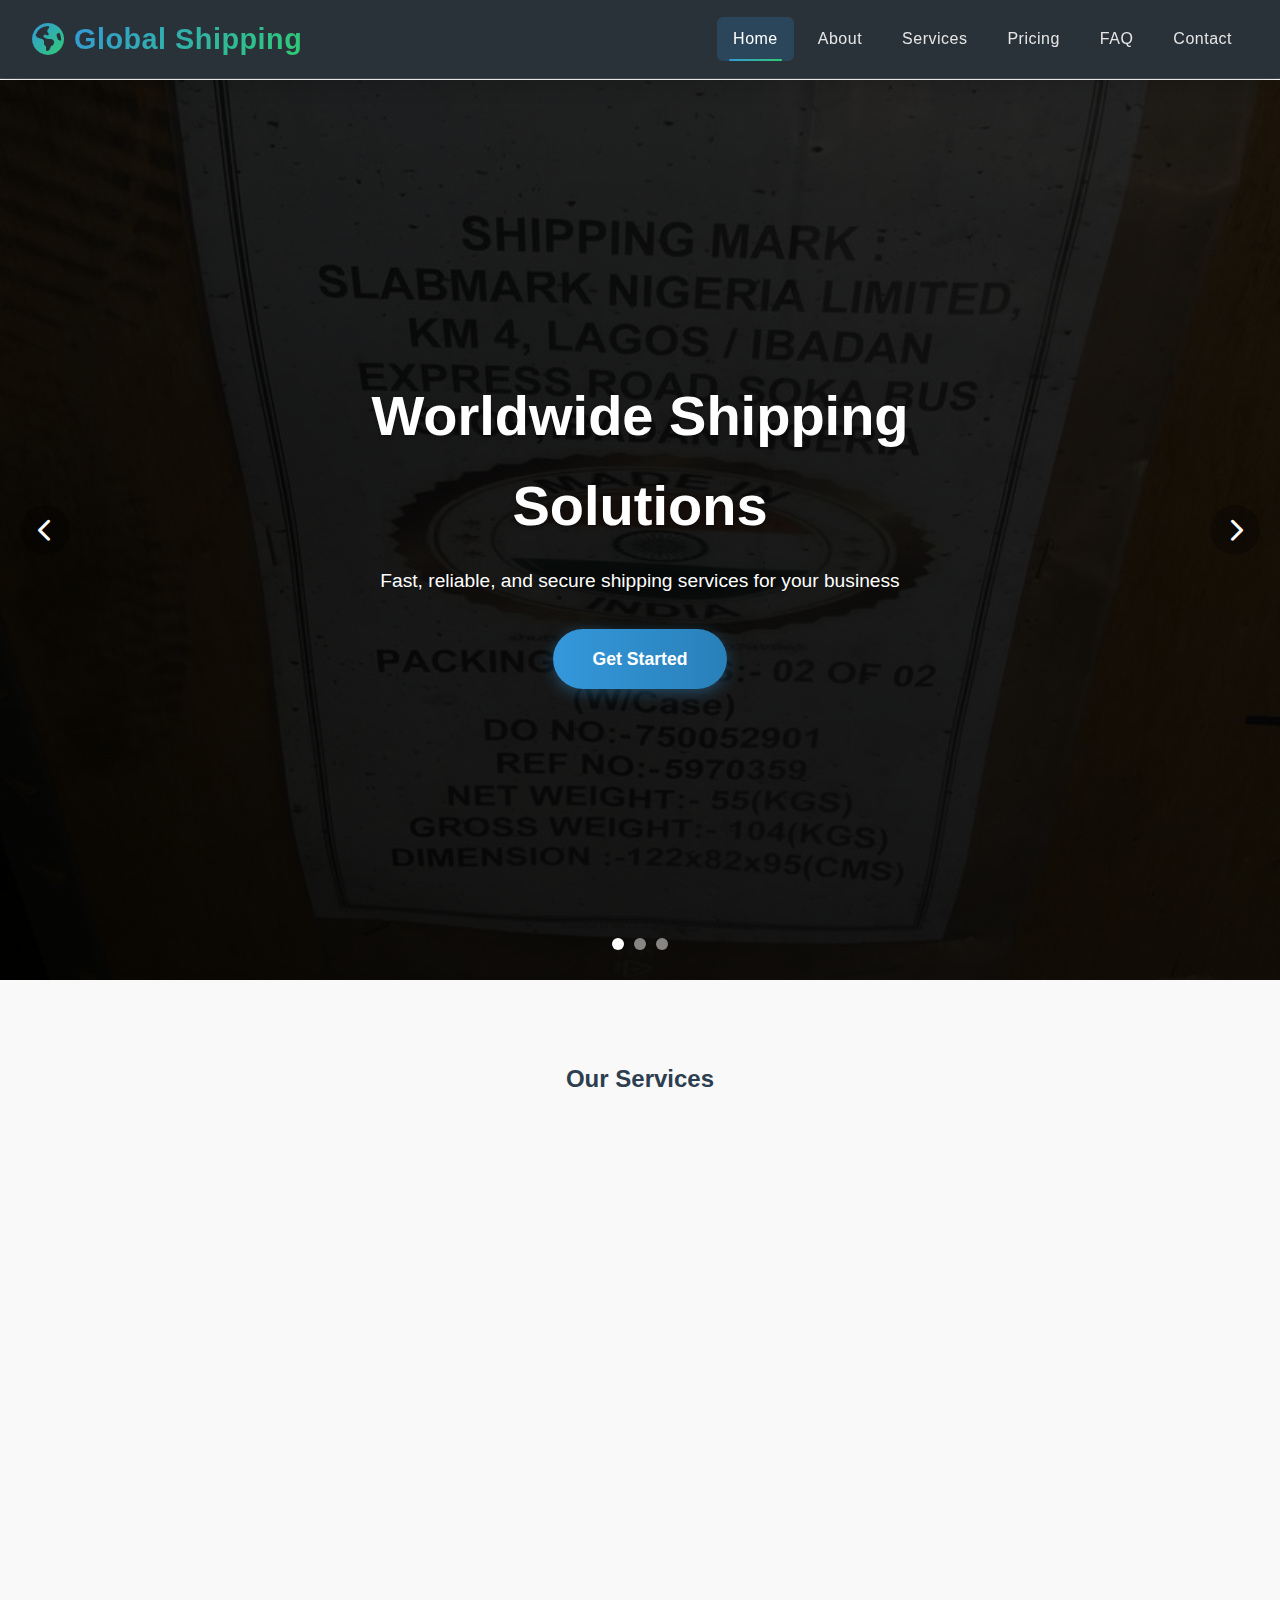
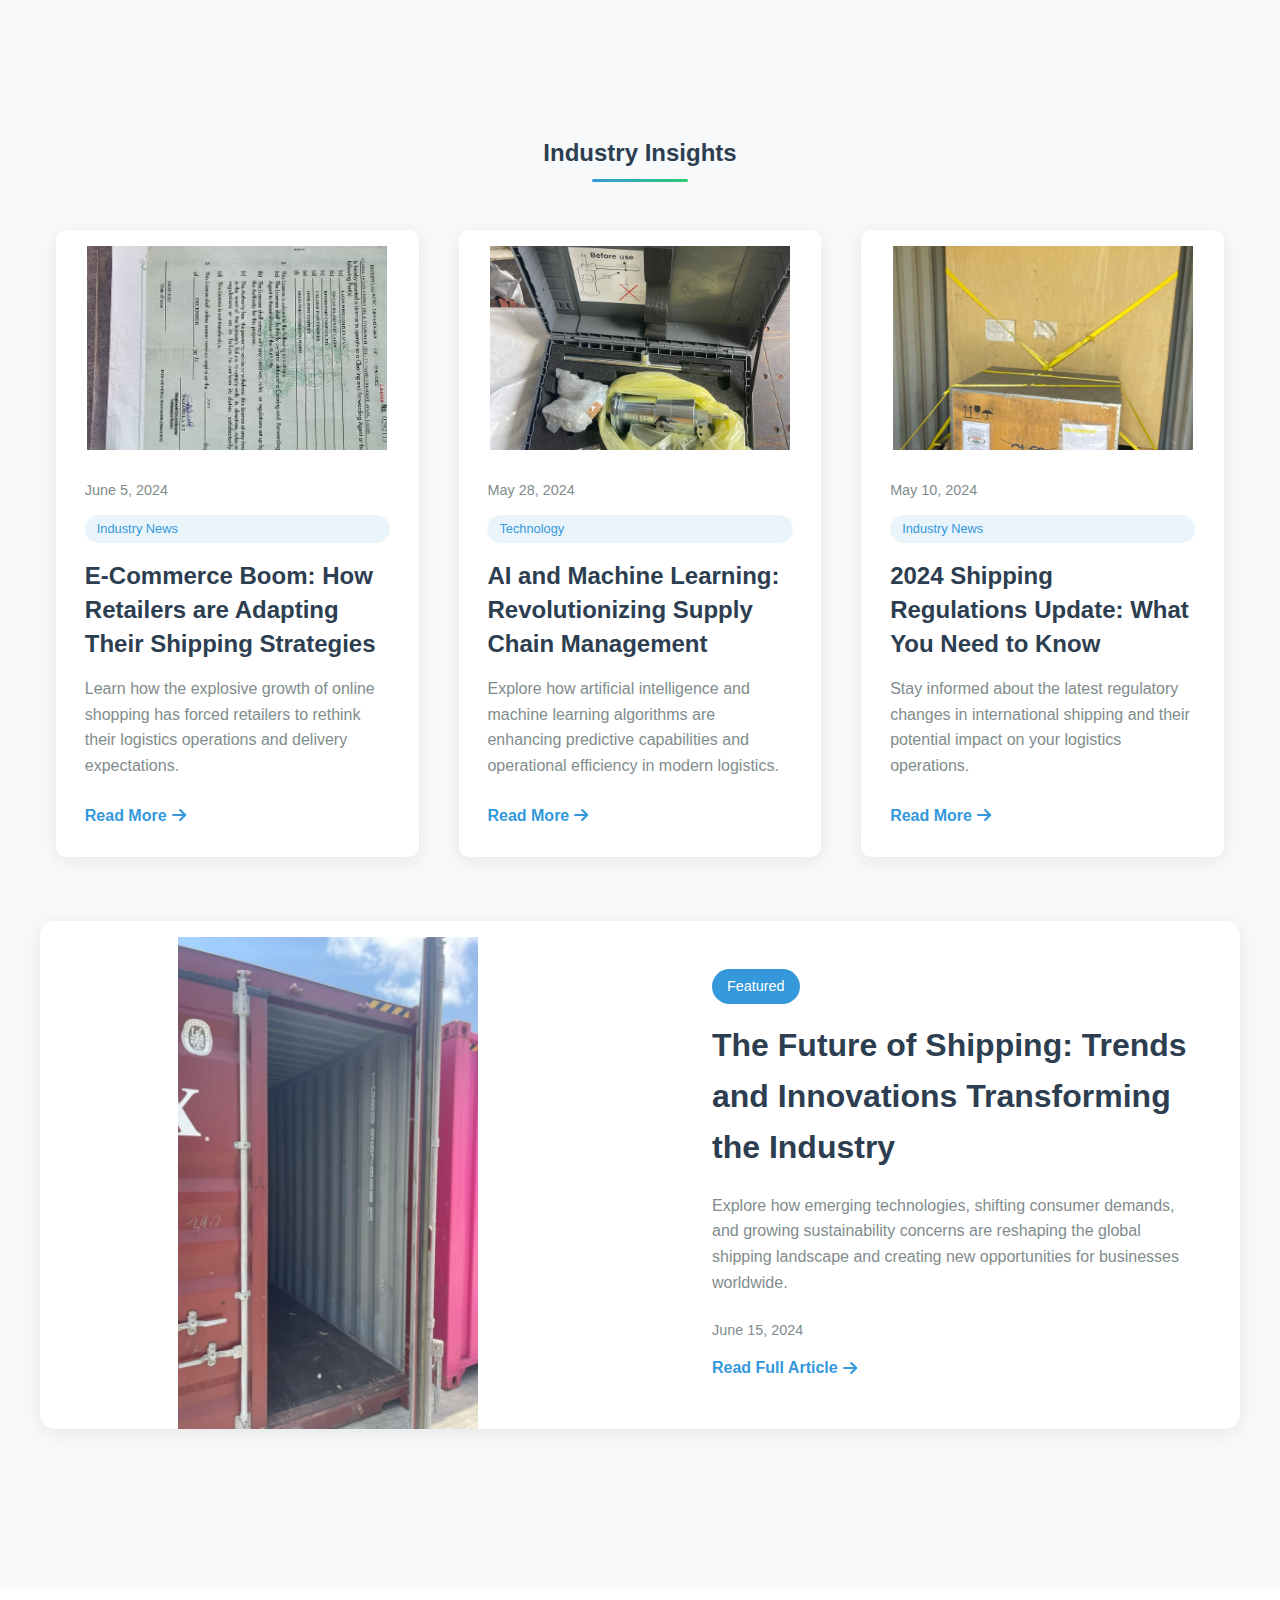
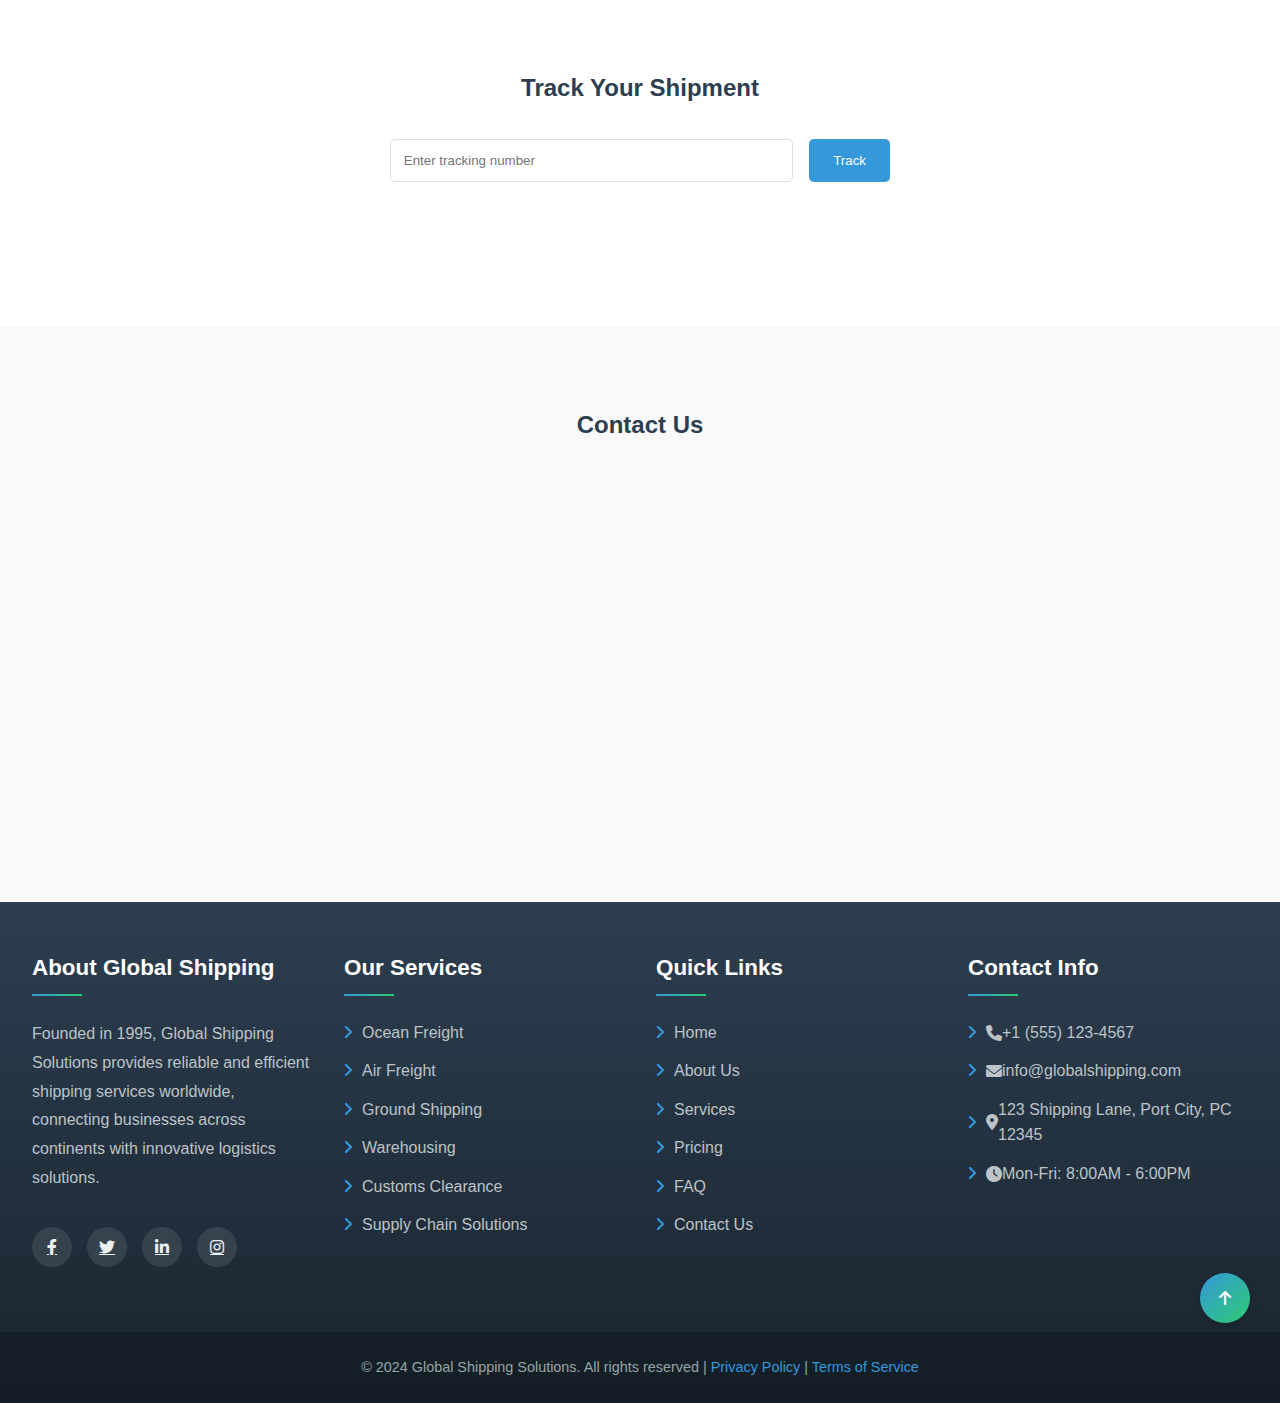
==== index.html @ 6387ee27 "Initial commit of Global Shipping Solutions website" ====
<!DOCTYPE html>
<html lang="en">
<head>
    <meta charset="UTF-8">
    <meta name="viewport" content="width=device-width, initial-scale=1.0">
    <title>Global Shipping Solutions</title>
    <link rel="stylesheet" href="styles.css">
    <link rel="stylesheet" href="https://cdnjs.cloudflare.com/ajax/libs/font-awesome/6.0.0/css/all.min.css">
    <style>
        /* Enhanced header styles */
        header {
            background-color: rgba(30, 39, 46, 0.95);
            backdrop-filter: blur(10px);
            box-shadow: 0 4px 20px rgba(0, 0, 0, 0.15);
            position: fixed;
            width: 100%;
            z-index: 1000;
            transition: all 0.3s ease;
            padding: 0.2rem 0;
            border-bottom: 1px solid rgba(255, 255, 255, 0.1);
        }

        header.scrolled {
            padding: 0;
            background-color: rgba(20, 27, 32, 0.98);
        }

        /* Resize all images responsively */
        img {
            max-width: 300px;
            width: 100%;
            height: auto;
            display: block;
            margin: 1rem auto;
        }

        nav {
            display: flex;
            align-items: center;
            justify-content: space-between;
            max-width: 1400px;
            margin: 0 auto;
            padding: 0.8rem 2rem;
        }

        .logo {
            display: flex;
            align-items: center;
        }

        .logo-icon {
            margin-right: 10px;
            font-size: 2rem;
            background: linear-gradient(135deg, #3498db, #2ecc71);
            -webkit-background-clip: text;
            background-clip: text;
            -webkit-text-fill-color: transparent;
        }

        .logo h1 {
            font-size: 1.8rem;
            background: linear-gradient(135deg, #3498db, #2ecc71);
            -webkit-background-clip: text;
            background-clip: text;
            -webkit-text-fill-color: transparent;
            font-weight: 700;
            margin: 0;
            letter-spacing: 0.5px;
        }

        .nav-links {
            display: flex;
            gap: 0.5rem;
            margin: 0;
            padding: 0;
            list-style: none;
        }

        .nav-links li a {
            position: relative;
            transition: all 0.3s ease;
            padding: 0.6rem 1rem;
            border-radius: 6px;
            font-weight: 500;
            color: #e6e6e6;
            text-decoration: none;
            letter-spacing: 0.5px;
            display: inline-block;
        }

        .nav-links li a::after {
            content: '';
            position: absolute;
            width: 0;
            height: 2px;
            bottom: 0;
            left: 50%;
            background: linear-gradient(90deg, #3498db, #2ecc71);
            transition: all 0.3s ease;
            border-radius: 10px;
        }

        .nav-links li a:hover {
            color: #fff;
            background-color: rgba(255, 255, 255, 0.1);
            transform: translateY(-2px);
        }

        .nav-links li a:hover::after {
            width: 70%;
            left: 15%;
        }

        .nav-links li a.active {
            color: #fff;
            background-color: rgba(52, 152, 219, 0.2);
        }

        .nav-links li a.active::after {
            width: 70%;
            left: 15%;
            background: linear-gradient(90deg, #3498db, #2ecc71);
        }

        .mobile-menu {
            display: none;
            cursor: pointer;
            color: #fff;
            font-size: 1.5rem;
        }

        @media (max-width: 768px) {
            .nav-links {
                position: fixed;
                top: 70px;
                left: -100%;
                flex-direction: column;
                width: 100%;
                text-align: center;
                background-color: rgba(30, 39, 46, 0.98);
                transition: all 0.3s ease;
                box-shadow: 0 10px 15px rgba(0, 0, 0, 0.2);
                padding: 1rem 0;
                z-index: 999;
            }
            
            .nav-links.active {
                left: 0;
            }
            
            .mobile-menu {
                display: block;
            }
        }

        /* Hero Section Styles */
        .hero {
            height: 100vh;
            min-height: 600px;
            background-image: linear-gradient(rgba(0, 0, 0, 0.7), rgba(0, 0, 0, 0.7)), url('image/IMG-20250416-WA0048.jpg');
            background-size: cover;
            background-position: center;
            display: flex;
            justify-content: center;
            align-items: center;
            position: relative;
            margin-top: 0;
            color: white;
            text-align: center;
        }

        .slider {
            position: absolute;
            top: 0;
            left: 0;
            width: 100%;
            height: 100%;
        }

        .slide {
            position: absolute;
            top: 0;
            left: 0;
            width: 100%;
            height: 100%;
            background-size: cover;
            background-position: center;
            opacity: 0;
            transition: opacity 1s ease-in-out;
            z-index: 1;
        }

        .slide::before {
            content: '';
            position: absolute;
            top: 0;
            left: 0;
            width: 100%;
            height: 100%;
            background: linear-gradient(rgba(0, 0, 0, 0.5), rgba(0, 0, 0, 0.7));
            z-index: -1;
        }

        .slide.active {
            opacity: 1;
            z-index: 2;
        }

        .hero-content {
            position: relative;
            z-index: 10;
            max-width: 800px;
            padding: 0 20px;
            text-align: center;
            color: #fff;
            display: flex;
            flex-direction: column;
            justify-content: center;
            align-items: center;
            height: 100%;
            margin: 0 auto;
        }

        .hero-content h1 {
            font-size: 3.5rem;
            font-weight: 700;
            margin-bottom: 1rem;
            text-shadow: 0 2px 4px rgba(0, 0, 0, 0.3);
            animation: fadeInDown 1s ease;
        }

        .hero-content p {
            font-size: 1.2rem;
            margin-bottom: 2rem;
            line-height: 1.6;
            text-shadow: 0 1px 2px rgba(0, 0, 0, 0.3);
            animation: fadeInUp 1s ease 0.3s both;
        }

        .slider-controls {
            position: absolute;
            bottom: 30px;
            left: 50%;
            transform: translateX(-50%);
            z-index: 10;
            display: flex;
            gap: 10px;
        }

        .slider-dot {
            width: 12px;
            height: 12px;
            border-radius: 50%;
            background-color: rgba(255, 255, 255, 0.5);
            cursor: pointer;
            transition: background-color 0.3s ease;
        }

        .slider-dot.active {
            background-color: #fff;
        }

        .slider-arrows {
            position: absolute;
            top: 50%;
            width: 100%;
            display: flex;
            justify-content: space-between;
            padding: 0 20px;
            z-index: 10;
            transform: translateY(-50%);
        }

        .slider-arrow {
            width: 50px;
            height: 50px;
            border-radius: 50%;
            background-color: rgba(0, 0, 0, 0.3);
            color: #fff;
            display: flex;
            align-items: center;
            justify-content: center;
            cursor: pointer;
            font-size: 1.5rem;
            transition: background-color 0.3s ease;
        }

        .slider-arrow:hover {
            background-color: rgba(0, 0, 0, 0.5);
        }

        .cta-button {
            display: inline-block;
            padding: 1rem 2.5rem;
            background: linear-gradient(90deg, #3498db, #2980b9);
            color: #fff;
            border: none;
            border-radius: 50px;
            font-size: 1.1rem;
            font-weight: 600;
            cursor: pointer;
            transition: all 0.3s ease;
            box-shadow: 0 4px 15px rgba(52, 152, 219, 0.4);
            animation: fadeInUp 1s ease 0.6s both;
            text-decoration: none;
        }

        .cta-button:hover {
            transform: translateY(-3px);
            box-shadow: 0 8px 25px rgba(52, 152, 219, 0.6);
            background: linear-gradient(90deg, #2980b9, #3498db);
        }

        /* Enhanced Footer Styles */
        footer {
            background: linear-gradient(to bottom, #2c3e50, #1a252f);
            color: #ecf0f1;
            padding-top: 3rem;
            position: relative;
        }

        .footer-content {
            display: grid;
            grid-template-columns: repeat(auto-fit, minmax(250px, 1fr));
            gap: 2rem;
            max-width: 1400px;
            margin: 0 auto;
            padding: 0 2rem 2rem 2rem;
        }

        .footer-section {
            display: flex;
            flex-direction: column;
        }

        .footer-section h3 {
            color: #fff;
            margin-bottom: 1.5rem;
            font-size: 1.4rem;
            position: relative;
            padding-bottom: 10px;
        }

        .footer-section h3::after {
            content: '';
            position: absolute;
            bottom: 0;
            left: 0;
            width: 50px;
            height: 2px;
            background: linear-gradient(90deg, #3498db, #2ecc71);
        }

        .footer-section p {
            color: #bdc3c7;
            line-height: 1.8;
            margin-bottom: 1.5rem;
        }

        .footer-section ul {
            list-style: none;
            padding: 0;
            margin: 0;
        }

        .footer-section ul li {
            margin-bottom: 0.8rem;
        }

        .footer-section ul li a {
            color: #bdc3c7;
            text-decoration: none;
            transition: all 0.3s ease;
            display: flex;
            align-items: center;
        }

        .footer-section ul li a::before {
            content: "\f105";
            font-family: "Font Awesome 6 Free";
            font-weight: 900;
            margin-right: 10px;
            color: #3498db;
            transition: all 0.3s ease;
        }

        .footer-section ul li a:hover {
            color: #fff;
            transform: translateX(5px);
        }

        .footer-section ul li a:hover::before {
            color: #2ecc71;
        }

        .social-links {
            display: flex;
            gap: 15px;
            margin-top: 10px;
        }

        .social-links a {
            display: flex;
            align-items: center;
            justify-content: center;
            width: 40px;
            height: 40px;
            border-radius: 50%;
            background-color: rgba(255, 255, 255, 0.1);
            color: #ecf0f1;
            transition: all 0.3s ease;
        }

        .social-links a:hover {
            transform: translateY(-5px);
            background-color: #3498db;
            color: #fff;
        }

        .social-links a.facebook:hover {
            background-color: #3b5998;
        }

        .social-links a.twitter:hover {
            background-color: #1da1f2;
        }

        .social-links a.linkedin:hover {
            background-color: #0077b5;
        }

        .social-links a.instagram:hover {
            background: linear-gradient(45deg, #f09433, #e6683c, #dc2743, #cc2366, #bc1888);
        }

        .footer-bottom {
            background-color: rgba(0, 0, 0, 0.2);
            text-align: center;
            padding: 1.5rem 0;
            margin-top: 2rem;
            border-top: 1px solid rgba(255, 255, 255, 0.05);
            font-size: 0.9rem;
        }

        .footer-bottom p {
            margin: 0;
            color: #95a5a6;
        }

        .back-to-top {
            position: absolute;
            right: 30px;
            bottom: 80px;
            width: 50px;
            height: 50px;
            border-radius: 50%;
            background: linear-gradient(135deg, #3498db, #2ecc71);
            display: flex;
            align-items: center;
            justify-content: center;
            color: #fff;
            cursor: pointer;
            box-shadow: 0 2px 10px rgba(0, 0, 0, 0.2);
            transition: all 0.3s ease;
            z-index: 99;
        }

        .back-to-top:hover {
            transform: translateY(-5px);
            box-shadow: 0 5px 15px rgba(0, 0, 0, 0.3);
        }

        @keyframes fadeInDown {
            from {
                opacity: 0;
                transform: translateY(-30px);
            }
            to {
                opacity: 1;
                transform: translateY(0);
            }
        }

        @keyframes fadeInUp {
            from {
                opacity: 0;
                transform: translateY(30px);
            }
            to {
                opacity: 1;
                transform: translateY(0);
            }
        }

        @media (max-width: 768px) {
            .footer-content {
                grid-template-columns: repeat(auto-fit, minmax(200px, 1fr));
                gap: 1.5rem;
            }
            
            .back-to-top {
                right: 15px;
                bottom: 70px;
            }
        }
    </style>
</head>
<body>
    <header id="main-header">
        <nav>
            <div class="logo">
                <i class="fas fa-globe-americas logo-icon"></i>
                <h1>Global Shipping</h1>
            </div>
            <ul class="nav-links">
                <li><a href="index.html" class="active">Home</a></li>
                <li><a href="about.html">About</a></li>
                <li><a href="services.html">Services</a></li>
                <li><a href="pricing.html">Pricing</a></li>
                
                <li><a href="faq.html">FAQ</a></li>
                <li><a href="contact.html">Contact</a></li>
            </ul>
            <div class="mobile-menu">
                <i class="fas fa-bars"></i>
            </div>
        </nav>
    </header>

    <main>
        <section id="home" class="hero">
            <div class="slider">
                <div class="slide active" style="background-image: url('https://images.unsplash.com/photo-1578575437130-527eed3abbec?ixlib=rb-1.2.1&auto=format&fit=crop&w=1950&q=80');"></div>
                <div class="slide" style="background-image: url('https://images.unsplash.com/photo-1494412685616-a5d310fbb07d?ixlib=rb-1.2.1&auto=format&fit=crop&w=1950&q=80');"></div>
                <div class="slide" style="background-image: url('https://images.unsplash.com/photo-1578575438450-121b7670acd5?ixlib=rb-1.2.1&auto=format&fit=crop&w=1950&q=80');"></div>
            </div>
            
            <div class="slider-controls">
                <div class="slider-dot active" data-slide="0"></div>
                <div class="slider-dot" data-slide="1"></div>
                <div class="slider-dot" data-slide="2"></div>
            </div>
            
            <div class="slider-arrows">
                <div class="slider-arrow prev-slide">
                    <i class="fas fa-chevron-left"></i>
                </div>
                <div class="slider-arrow next-slide">
                    <i class="fas fa-chevron-right"></i>
                </div>
            </div>
            
            <div class="hero-content">
                <h1>Worldwide Shipping Solutions</h1>
                <p>Fast, reliable, and secure shipping services for your business</p>
                <a href="services.html" class="cta-button">Get Started</a>
            </div>
        </section>

        <section id="services" class="services">
            <h2>Our Services</h2>
            <div class="service-grid">
                <div class="service-card">
                    <div class="service-img">
                        <img src="image/IMG-20250416-WA0061.jpg" alt="Ocean Freight">
                    </div>
                    <div class="service-content">
                        <h3>Ocean Freight</h3>
                        <p>Reliable and cost-effective ocean shipping solutions for all your cargo needs, from full container loads to smaller shipments.</p>
                        <a href="services.html#ocean" class="service-btn">Learn More</a>
                    </div>
                </div>
                <div class="service-card">
                    <div class="service-img">
                        <img src="image/IMG-20250416-WA0055.jpg" alt="Air Freight">
                    </div>
                    <div class="service-content">
                        <h3>Air Freight</h3>
                        <p>Fast and reliable air freight services for time-sensitive shipments, with global coverage and expedited options.</p>
                        <a href="services.html#air" class="service-btn">Learn More</a>
                    </div>
                </div>
                <div class="service-card">
                    <i class="fas fa-truck" style="font-size: 3rem; color: #3498db; margin-bottom: 1rem;"></i>
                    <h3>Ground Shipping</h3>
                    <p>Comprehensive ground transportation solutions including FTL, LTL, and specialized equipment for all cargo types.</p>
                    <a href="services.html#ground" class="service-btn">Learn More</a>
                </div>
                <div class="service-card">
                    <i class="fas fa-warehouse" style="font-size: 3rem; color: #3498db; margin-bottom: 1rem;"></i>
                    <h3>Warehousing</h3>
                    <p>Strategic warehousing and distribution centers to optimize your supply chain with inventory management systems.</p>
                    <a href="services.html#warehousing" class="service-btn">Learn More</a>
                </div>
            </div>
        </section>

        <!-- Blog/Insights Section -->
        <section id="insights" class="blog-section">
            <h2>Industry Insights</h2>
            <div class="blog-grid">
                <!-- Blog Card 1 -->
                <div class="blog-card">
                    <div class="blog-img">
                        <img src="image/IMG-20250416-WA0036.jpg" alt="E-commerce Shipping">
                    </div>
                    <div class="blog-content">
                        <span class="blog-date">June 5, 2024</span>
                        <span class="blog-category">Industry News</span>
                        <h3>E-Commerce Boom: How Retailers are Adapting Their Shipping Strategies</h3>
                        <p>Learn how the explosive growth of online shopping has forced retailers to rethink their logistics operations and delivery expectations.</p>
                        <a href="#" class="blog-link">Read More <i class="fas fa-arrow-right"></i></a>
                    </div>
                </div>
                
                <!-- Blog Card 2 -->
                <div class="blog-card">
                    <div class="blog-img">
                        <img src="image/IMG-20250416-WA0045.jpg" alt="AI in Logistics">
                    </div>
                    <div class="blog-content">
                        <span class="blog-date">May 28, 2024</span>
                        <span class="blog-category">Technology</span>
                        <h3>AI and Machine Learning: Revolutionizing Supply Chain Management</h3>
                        <p>Explore how artificial intelligence and machine learning algorithms are enhancing predictive capabilities and operational efficiency in modern logistics.</p>
                        <a href="#" class="blog-link">Read More <i class="fas fa-arrow-right"></i></a>
                    </div>
                </div>
                
                <!-- Blog Card 3 -->
                <div class="blog-card">
                    <div class="blog-img">
                        <img src="image/IMG-20250416-WA0054.jpg" alt="Shipping Regulations">
                    </div>
                    <div class="blog-content">
                        <span class="blog-date">May 10, 2024</span>
                        <span class="blog-category">Industry News</span>
                        <h3>2024 Shipping Regulations Update: What You Need to Know</h3>
                        <p>Stay informed about the latest regulatory changes in international shipping and their potential impact on your logistics operations.</p>
                        <a href="#" class="blog-link">Read More <i class="fas fa-arrow-right"></i></a>
                    </div>
                </div>
            </div>
            
            <!-- Featured Post -->
            <div class="featured-post">
                <div class="featured-img">
                    <img src="image/IMG-20250416-WA0042.jpg" alt="Future of Shipping">
                </div>
                <div class="featured-content">
                    <span class="featured-tag">Featured</span>
                    <h3>The Future of Shipping: Trends and Innovations Transforming the Industry</h3>
                    <p>Explore how emerging technologies, shifting consumer demands, and growing sustainability concerns are reshaping the global shipping landscape and creating new opportunities for businesses worldwide.</p>
                    <span class="blog-date">June 15, 2024</span>
                    <a href="#" class="blog-link">Read Full Article <i class="fas fa-arrow-right"></i></a>
                </div>
            </div>
        </section>

        <section id="tracking" class="tracking">
            <h2>Track Your Shipment</h2>
            <div class="tracking-form">
                <input type="text" placeholder="Enter tracking number" id="tracking-number">
                <button onclick="trackShipment()">Track</button>
            </div>
            <div id="tracking-result" class="tracking-result"></div>
        </section>

        <section id="contact" class="contact">
            <h2>Contact Us</h2>
            <div class="contact-container">
                <form id="contact-form">
                    <input type="text" placeholder="Name" required>
                    <input type="email" placeholder="Email" required>
                    <textarea placeholder="Message" required></textarea>
                    <button type="submit">Send Message</button>
                </form>
                <div class="contact-info">
                    <h3>Get in Touch</h3>
                    <p><i class="fas fa-phone"></i> +1 (555) 123-4567</p>
                    <p><i class="fas fa-envelope"></i> info@globalshipping.com</p>
                    <p><i class="fas fa-location-dot"></i> 123 Shipping Lane, Port City, PC 12345</p>
                </div>
            </div>
        </section>
    </main>

    <footer>
        <div class="footer-content">
            <div class="footer-section">
                <h3>About Global Shipping</h3>
                <p>Founded in 1995, Global Shipping Solutions provides reliable and efficient shipping services worldwide, connecting businesses across continents with innovative logistics solutions.</p>
                <div class="social-links">
                    <a href="#" class="facebook" aria-label="Facebook"><i class="fab fa-facebook-f"></i></a>
                    <a href="#" class="twitter" aria-label="Twitter"><i class="fab fa-twitter"></i></a>
                    <a href="#" class="linkedin" aria-label="LinkedIn"><i class="fab fa-linkedin-in"></i></a>
                    <a href="#" class="instagram" aria-label="Instagram"><i class="fab fa-instagram"></i></a>
                </div>
            </div>
            <div class="footer-section">
                <h3>Our Services</h3>
                <ul>
                    <li><a href="services.html#ocean">Ocean Freight</a></li>
                    <li><a href="services.html#air">Air Freight</a></li>
                    <li><a href="services.html#ground">Ground Shipping</a></li>
                    <li><a href="services.html#warehousing">Warehousing</a></li>
                    <li><a href="services.html#customs">Customs Clearance</a></li>
                    <li><a href="services.html#supply-chain">Supply Chain Solutions</a></li>
                </ul>
            </div>
            <div class="footer-section">
                <h3>Quick Links</h3>
                <ul>
                    <li><a href="index.html">Home</a></li>
                    <li><a href="about.html">About Us</a></li>
                    <li><a href="services.html">Services</a></li>
                    <li><a href="pricing.html">Pricing</a></li>
                    <li><a href="faq.html">FAQ</a></li>
                    <li><a href="contact.html">Contact Us</a></li>
                </ul>
            </div>
            <div class="footer-section">
                <h3>Contact Info</h3>
                <ul>
                    <li><a href="tel:+15551234567"><i class="fas fa-phone"></i> +1 (555) 123-4567</a></li>
                    <li><a href="mailto:info@globalshipping.com"><i class="fas fa-envelope"></i> info@globalshipping.com</a></li>
                    <li><a href="https://maps.google.com" target="_blank"><i class="fas fa-map-marker-alt"></i> 123 Shipping Lane, Port City, PC 12345</a></li>
                    <li><a href="#"><i class="fas fa-clock"></i> Mon-Fri: 8:00AM - 6:00PM</a></li>
                </ul>
            </div>
        </div>
        <div class="back-to-top" id="back-to-top">
            <i class="fas fa-arrow-up"></i>
        </div>
        <div class="footer-bottom">
            <p>&copy; 2024 Global Shipping Solutions. All rights reserved | <a href="privacy.html" style="color: #3498db; text-decoration: none;">Privacy Policy</a> | <a href="terms.html" style="color: #3498db; text-decoration: none;">Terms of Service</a></p>
        </div>
    </footer>

    <script src="script.js"></script>
    <script>
        // Image Slider Functionality
        let currentSlide = 0;
        const slides = document.querySelectorAll('.slide');
        const dots = document.querySelectorAll('.slider-dot');
        const totalSlides = slides.length;
        
        // Auto-slide functionality
        let slideInterval = setInterval(nextSlide, 5000);
        
        function showSlide(index) {
            // Reset interval when manually changing slides
            clearInterval(slideInterval);
            slideInterval = setInterval(nextSlide, 5000);
            
            // Update slides
            slides.forEach(slide => slide.classList.remove('active'));
            dots.forEach(dot => dot.classList.remove('active'));
            
            currentSlide = (index + totalSlides) % totalSlides;
            
            slides[currentSlide].classList.add('active');
            dots[currentSlide].classList.add('active');
        }
        
        function nextSlide() {
            showSlide(currentSlide + 1);
        }
        
        function prevSlide() {
            showSlide(currentSlide - 1);
        }
        
        // Add click events to dots
        dots.forEach((dot, index) => {
            dot.addEventListener('click', () => {
                showSlide(index);
            });
        });
        
        // Add click events to arrows
        document.querySelector('.next-slide').addEventListener('click', nextSlide);
        document.querySelector('.prev-slide').addEventListener('click', prevSlide);
        
        // Initialize first slide
        showSlide(0);

        // Header scroll effect
        window.addEventListener('scroll', function() {
            const header = document.getElementById('main-header');
            if (window.scrollY > 50) {
                header.classList.add('scrolled');
            } else {
                header.classList.remove('scrolled');
            }
        });

        // Mobile menu toggle
        document.querySelector('.mobile-menu').addEventListener('click', function() {
            document.querySelector('.nav-links').classList.toggle('active');
        });

        // Back to top functionality
        document.getElementById('back-to-top').addEventListener('click', function() {
            window.scrollTo({
                top: 0,
                behavior: 'smooth'
            });
        });
    </script>
</body>
</html>
---- styles.css ----
/* Reset and base styles */
* {
    margin: 0;
    padding: 0;
    box-sizing: border-box;
}

body {
    font-family: 'Segoe UI', Tahoma, Geneva, Verdana, sans-serif;
    line-height: 1.6;
    color: #333;
}

/* Enhanced Header and Navigation */
header {
    background-color: rgba(30, 39, 46, 0.95);
    backdrop-filter: blur(10px);
    box-shadow: 0 4px 20px rgba(0,0,0,0.15);
    position: fixed;
    width: 100%;
    z-index: 1000;
    transition: all 0.3s ease;
    padding: 0.2rem 0;
    border-bottom: 1px solid rgba(255, 255, 255, 0.1);
}

header.scrolled {
    padding: 0;
    background-color: rgba(20, 27, 32, 0.98);
}

nav {
    display: flex;
    align-items: center;
    justify-content: space-between;
    max-width: 1400px;
    margin: 0 auto;
    padding: 0.8rem 2rem;
}

.logo {
    display: flex;
    align-items: center;
}

.logo-icon {
    margin-right: 10px;
    font-size: 2rem;
    background: linear-gradient(135deg, #3498db, #2ecc71);
    -webkit-background-clip: text;
    background-clip: text;
    -webkit-text-fill-color: transparent;
}

.logo h1 {
    font-size: 1.8rem;
    background: linear-gradient(135deg, #3498db, #2ecc71);
    -webkit-background-clip: text;
    background-clip: text;
    -webkit-text-fill-color: transparent;
    font-weight: 700;
    margin: 0;
    letter-spacing: 0.5px;
}

.nav-links {
    display: flex;
    gap: 0.5rem;
    margin: 0;
    padding: 0;
    list-style: none;
}

.nav-links li a {
    position: relative;
    transition: all 0.3s ease;
    padding: 0.6rem 1rem;
    border-radius: 6px;
    font-weight: 500;
    color: #e6e6e6;
    text-decoration: none;
    letter-spacing: 0.5px;
    display: inline-block;
}

.nav-links li a::after {
    content: '';
    position: absolute;
    width: 0;
    height: 2px;
    bottom: 0;
    left: 50%;
    background: linear-gradient(90deg, #3498db, #2ecc71);
    transition: all 0.3s ease;
    border-radius: 10px;
}

.nav-links li a:hover {
    color: #fff;
    background-color: rgba(255, 255, 255, 0.1);
    transform: translateY(-2px);
}

.nav-links li a:hover::after {
    width: 70%;
    left: 15%;
}

.nav-links li a.active {
    color: #fff;
    background-color: rgba(52, 152, 219, 0.2);
}

.nav-links li a.active::after {
    width: 70%;
    left: 15%;
    background: linear-gradient(90deg, #3498db, #2ecc71);
}

.mobile-menu {
    display: none;
    cursor: pointer;
    color: #fff;
    font-size: 1.5rem;
}

/* Add padding to the main content to prevent it from being hidden under fixed header */
main {
    padding-top: 80px;
}

/* Hero Section */
.hero {
    height: 100vh;
    background: linear-gradient(rgba(0,0,0,0.5), rgba(0,0,0,0.5)), url('https://images.unsplash.com/photo-1494412685616-a5d310fbb07d?ixlib=rb-1.2.1&auto=format&fit=crop&w=1950&q=80');
    background-size: cover;
    background-position: center;
    display: flex;
    align-items: center;
    text-align: center;
    color: #fff;
    padding: 0 1rem;
}

.hero-content {
    max-width: 800px;
    margin: 0 auto;
}

.hero-content h1 {
    font-size: 3rem;
    margin-bottom: 1rem;
}

.hero-content p {
    font-size: 1.2rem;
    margin-bottom: 2rem;
}

.cta-button {
    padding: 1rem 2rem;
    font-size: 1.1rem;
    background-color: #3498db;
    color: #fff;
    border: none;
    border-radius: 5px;
    cursor: pointer;
    transition: background-color 0.3s ease;
}

.cta-button:hover {
    background-color: #2980b9;
}

/* Services Section */
.services {
    padding: 5rem 1rem;
    background-color: #f9f9f9;
}

.services h2 {
    text-align: center;
    margin-bottom: 3rem;
    color: #2c3e50;
}

.service-grid {
    display: grid;
    grid-template-columns: repeat(auto-fit, minmax(250px, 1fr));
    gap: 2rem;
    max-width: 1200px;
    margin: 0 auto;
}

.service-card {
    background-color: #fff;
    padding: 2rem;
    border-radius: 10px;
    text-align: center;
    box-shadow: 0 3px 10px rgba(0,0,0,0.1);
    transition: transform 0.3s ease;
}

.service-img {
    height: 180px;
    overflow: hidden;
    position: relative;
    border-radius: 10px 10px 0 0;
    display: flex;
    align-items: center;
    justify-content: center;
}

.service-img img {
    max-width: 160px;
    max-height: 160px;
    width: 100%;
    height: auto;
    object-fit: contain;
    margin: 0 auto;
    display: block;
    transition: transform 0.3s ease;
}

.service-card:hover {
    transform: translateY(-5px);
}

.service-card i {
    font-size: 2.5rem;
    color: #3498db;
    margin-bottom: 1rem;
}

/* Tracking Section */
.tracking {
    padding: 5rem 1rem;
    text-align: center;
}

.tracking h2 {
    margin-bottom: 2rem;
    color: #2c3e50;
}

.tracking-form {
    max-width: 500px;
    margin: 0 auto;
    display: flex;
    gap: 1rem;
}

.tracking-form input {
    flex: 1;
    padding: 0.8rem;
    border: 1px solid #ddd;
    border-radius: 5px;
}

.tracking-form button {
    padding: 0.8rem 1.5rem;
    background-color: #3498db;
    color: #fff;
    border: none;
    border-radius: 5px;
    cursor: pointer;
}

.tracking-result {
    margin-top: 2rem;
    padding: 1rem;
    border-radius: 5px;
}

/* Contact Section */
.contact {
    padding: 5rem 1rem;
    background-color: #f9f9f9;
}

.contact h2 {
    text-align: center;
    margin-bottom: 3rem;
    color: #2c3e50;
}

.contact-container {
    display: grid;
    grid-template-columns: repeat(auto-fit, minmax(300px, 1fr));
    gap: 2rem;
    max-width: 1200px;
    margin: 0 auto;
}

#contact-form {
    display: flex;
    flex-direction: column;
    gap: 1rem;
}

#contact-form input,
#contact-form textarea {
    padding: 0.8rem;
    border: 1px solid #ddd;
    border-radius: 5px;
}

#contact-form textarea {
    height: 150px;
    resize: vertical;
}

#contact-form button {
    padding: 1rem;
    background-color: #3498db;
    color: #fff;
    border: none;
    border-radius: 5px;
    cursor: pointer;
}

.contact-info {
    padding: 2rem;
    background-color: #fff;
    border-radius: 10px;
    box-shadow: 0 3px 10px rgba(0,0,0,0.1);
}

.contact-info h3 {
    margin-bottom: 1rem;
    color: #2c3e50;
}

.contact-info p {
    margin-bottom: 1rem;
}

.contact-info i {
    margin-right: 0.5rem;
    color: #3498db;
}

/* Enhanced Footer Styles */
footer {
    background: linear-gradient(to bottom, #2c3e50, #1a252f);
    color: #ecf0f1;
    padding-top: 3rem;
    position: relative;
}

.footer-content {
    display: grid;
    grid-template-columns: repeat(auto-fit, minmax(250px, 1fr));
    gap: 2rem;
    max-width: 1400px;
    margin: 0 auto;
    padding: 0 2rem 2rem 2rem;
}

.footer-section {
    display: flex;
    flex-direction: column;
}

.footer-section h3 {
    color: #fff;
    margin-bottom: 1.5rem;
    font-size: 1.4rem;
    position: relative;
    padding-bottom: 10px;
}

.footer-section h3::after {
    content: '';
    position: absolute;
    bottom: 0;
    left: 0;
    width: 50px;
    height: 2px;
    background: linear-gradient(90deg, #3498db, #2ecc71);
}

.footer-section p {
    color: #bdc3c7;
    line-height: 1.8;
    margin-bottom: 1.5rem;
}

.footer-section ul {
    list-style: none;
    padding: 0;
    margin: 0;
}

.footer-section ul li {
    margin-bottom: 0.8rem;
}

.footer-section ul li a {
    color: #bdc3c7;
    text-decoration: none;
    transition: all 0.3s ease;
    display: flex;
    align-items: center;
}

.footer-section ul li a::before {
    content: "\f105";
    font-family: "Font Awesome 6 Free";
    font-weight: 900;
    margin-right: 10px;
    color: #3498db;
    transition: all 0.3s ease;
}

.footer-section ul li a:hover {
    color: #fff;
    transform: translateX(5px);
}

.footer-section ul li a:hover::before {
    color: #2ecc71;
}

.social-links {
    display: flex;
    gap: 15px;
    margin-top: 10px;
}

.social-links a {
    display: flex;
    align-items: center;
    justify-content: center;
    width: 40px;
    height: 40px;
    border-radius: 50%;
    background-color: rgba(255, 255, 255, 0.1);
    color: #ecf0f1;
    transition: all 0.3s ease;
}

.social-links a:hover {
    transform: translateY(-5px);
    background-color: #3498db;
    color: #fff;
}

.social-links a.facebook:hover {
    background-color: #3b5998;
}

.social-links a.twitter:hover {
    background-color: #1da1f2;
}

.social-links a.linkedin:hover {
    background-color: #0077b5;
}

.social-links a.instagram:hover {
    background-color: linear-gradient(45deg, #f09433, #e6683c, #dc2743, #cc2366, #bc1888);
}

.footer-bottom {
    background-color: rgba(0, 0, 0, 0.2);
    text-align: center;
    padding: 1.5rem 0;
    margin-top: 2rem;
    border-top: 1px solid rgba(255, 255, 255, 0.05);
    font-size: 0.9rem;
}

.footer-bottom p {
    margin: 0;
    color: #95a5a6;
}

.back-to-top {
    position: absolute;
    right: 30px;
    bottom: 80px;
    width: 50px;
    height: 50px;
    border-radius: 50%;
    background: linear-gradient(135deg, #3498db, #2ecc71);
    display: flex;
    align-items: center;
    justify-content: center;
    color: #fff;
    cursor: pointer;
    box-shadow: 0 2px 10px rgba(0, 0, 0, 0.2);
    transition: all 0.3s ease;
    z-index: 99;
}

.back-to-top:hover {
    transform: translateY(-5px);
    box-shadow: 0 5px 15px rgba(0, 0, 0, 0.3);
}

/* Animations */
@keyframes fadeInDown {
    from {
        opacity: 0;
        transform: translateY(-30px);
    }
    to {
        opacity: 1;
        transform: translateY(0);
    }
}

@keyframes fadeInUp {
    from {
        opacity: 0;
        transform: translateY(30px);
    }
    to {
        opacity: 1;
        transform: translateY(0);
    }
}

/* Media Queries */
@media (max-width: 768px) {
    .nav-links {
        position: fixed;
        top: 70px;
        left: -100%;
        flex-direction: column;
        width: 100%;
        text-align: center;
        background-color: rgba(30, 39, 46, 0.98);
        transition: all 0.3s ease;
        box-shadow: 0 10px 15px rgba(0, 0, 0, 0.2);
        padding: 1rem 0;
        z-index: 999;
    }
    
    .nav-links.active {
        left: 0;
    }
    
    .mobile-menu {
        display: block;
    }
    
    .footer-content {
        grid-template-columns: repeat(auto-fit, minmax(200px, 1fr));
        gap: 1.5rem;
    }
    
    .back-to-top {
        right: 15px;
        bottom: 70px;
    }

    .hero-content h1 {
        font-size: 2.5rem;
    }

    .tracking-form {
        flex-direction: column;
    }

    .contact-container {
        grid-template-columns: 1fr;
    }
} 

/* Blog Section Styles */
.blog-section {
    padding: 5rem 1rem;
    background-color: #f8f9fa;
    text-align: center;
}

.blog-section h2 {
    margin-bottom: 3rem;
    color: #2c3e50;
    position: relative;
    display: inline-block;
    padding-bottom: 10px;
}

.blog-section h2:after {
    content: '';
    position: absolute;
    bottom: 0;
    left: 25%;
    width: 50%;
    height: 3px;
    background: linear-gradient(90deg, #3498db, #2ecc71);
    border-radius: 3px;
}

.blog-grid {
    display: grid;
    grid-template-columns: repeat(auto-fit, minmax(320px, 1fr));
    gap: 2.5rem;
    max-width: 1200px;
    margin: 0 auto 4rem;
    padding: 0 1rem;
}

.blog-card {
    background: white;
    border-radius: 10px;
    overflow: hidden;
    box-shadow: 0 4px 20px rgba(0, 0, 0, 0.08);
    transition: all 0.3s ease;
    display: flex;
    flex-direction: column;
}

.blog-card:hover {
    transform: translateY(-10px);
    box-shadow: 0 10px 30px rgba(0, 0, 0, 0.12);
}

.blog-img {
    height: 220px;
    overflow: hidden;
}

.blog-img img {
    width: 100%;
    height: 100%;
    object-fit: cover;
    transition: transform 0.5s ease;
}

.blog-card:hover .blog-img img {
    transform: scale(1.05);
}

.blog-content {
    padding: 1.8rem;
    flex: 1;
    display: flex;
    flex-direction: column;
    text-align: left;
}

.blog-date {
    color: #7f8c8d;
    font-size: 0.9rem;
    margin-bottom: 0.8rem;
    display: block;
}

.blog-category {
    display: inline-block;
    padding: 4px 12px;
    background-color: rgba(52, 152, 219, 0.1);
    color: #3498db;
    border-radius: 20px;
    font-size: 0.8rem;
    margin-bottom: 1rem;
}

.blog-content h3 {
    font-size: 1.5rem;
    margin-bottom: 1rem;
    color: #2c3e50;
    line-height: 1.4;
}

.blog-content p {
    color: #7f8c8d;
    margin-bottom: 1.5rem;
    line-height: 1.6;
    flex: 1;
}

.blog-link {
    color: #3498db;
    text-decoration: none;
    font-weight: 600;
    display: inline-flex;
    align-items: center;
    margin-top: auto;
}

.blog-link i {
    margin-left: 5px;
    transition: transform 0.3s ease;
}

.blog-link:hover i {
    transform: translateX(5px);
}

/* Featured Post Styles */
.featured-post {
    display: grid;
    grid-template-columns: 1fr 1fr;
    gap: 3rem;
    margin: 0 auto 5rem;
    background: white;
    border-radius: 15px;
    overflow: hidden;
    box-shadow: 0 4px 20px rgba(0, 0, 0, 0.08);
    max-width: 1200px;
}

.featured-img {
    height: 100%;
    min-height: 400px;
}

.featured-img img {
    width: 100%;
    height: 100%;
    object-fit: cover;
    transition: transform 0.5s ease;
}

.featured-post:hover .featured-img img {
    transform: scale(1.03);
}

.featured-content {
    padding: 3rem;
    display: flex;
    flex-direction: column;
    justify-content: center;
    text-align: left;
}

.featured-tag {
    display: inline-block;
    padding: 6px 15px;
    background-color: #3498db;
    color: #fff;
    border-radius: 20px;
    font-size: 0.9rem;
    margin-bottom: 1rem;
    width: fit-content;
}

.featured-content h3 {
    font-size: 2rem;
    margin-bottom: 1.2rem;
    color: #2c3e50;
}

.featured-content p {
    color: #7f8c8d;
    margin-bottom: 1.5rem;
    line-height: 1.6;
}

/* Blog Section Responsive Styles */
@media (max-width: 992px) {
    .featured-post {
        grid-template-columns: 1fr;
    }
    
    .featured-img {
        min-height: 300px;
    }
    
    .featured-content {
        padding: 2rem;
    }
}

@media (max-width: 768px) {
    .blog-grid {
        grid-template-columns: 1fr;
    }
    
    .blog-section h2 {
        font-size: 2rem;
    }
    
    .featured-content h3 {
        font-size: 1.7rem;
    }
}
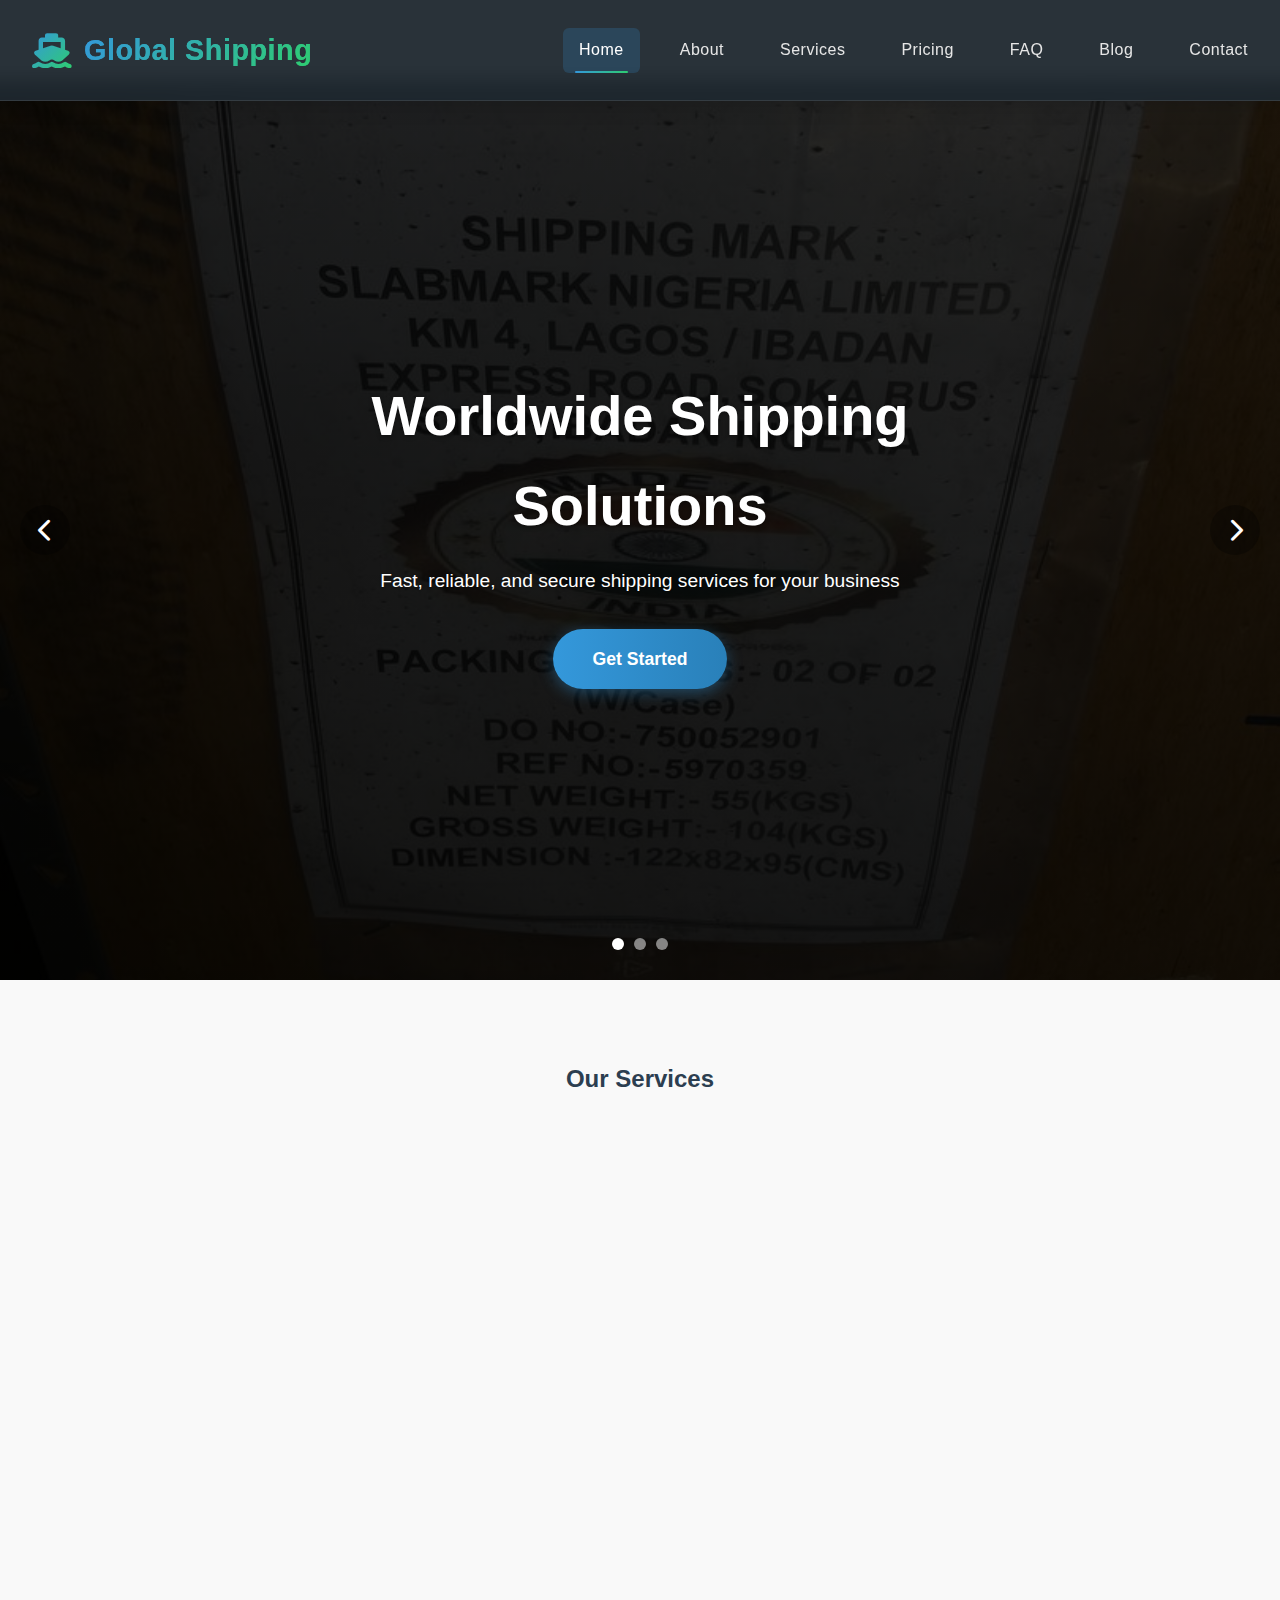
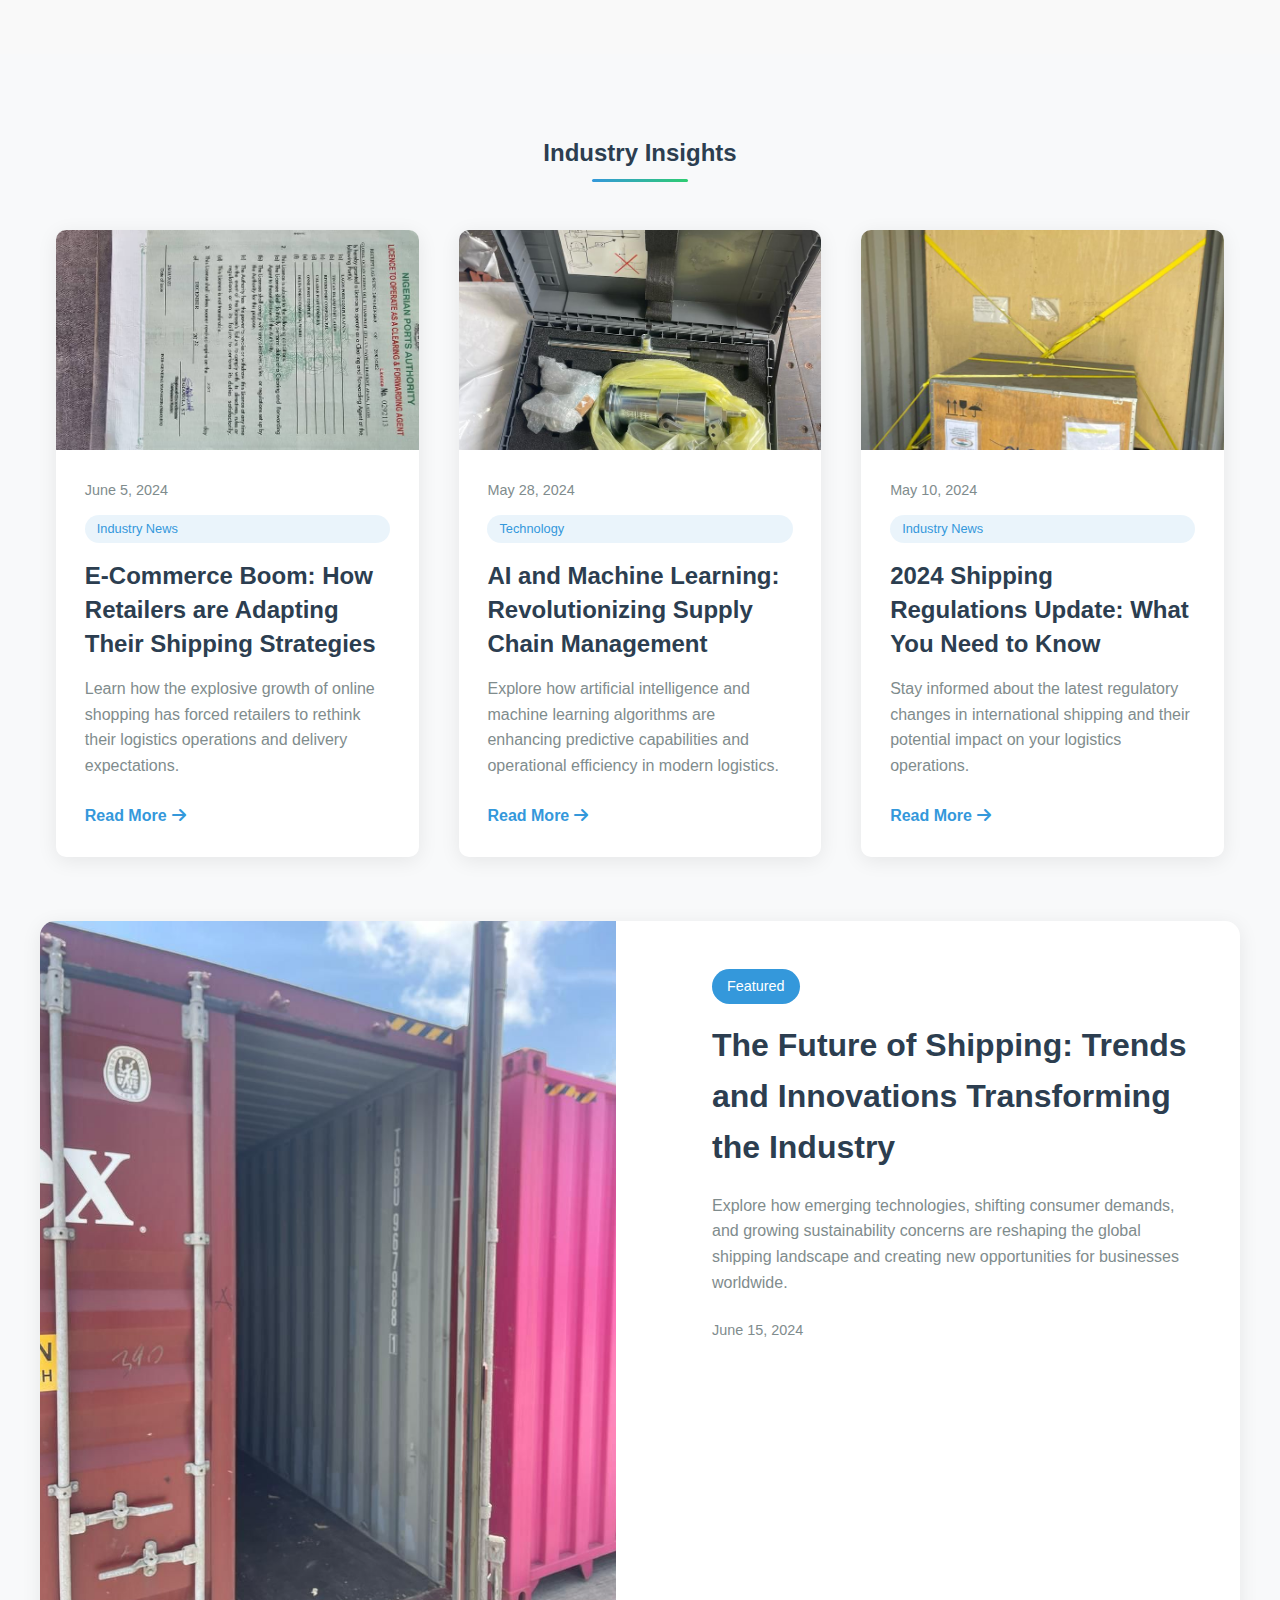
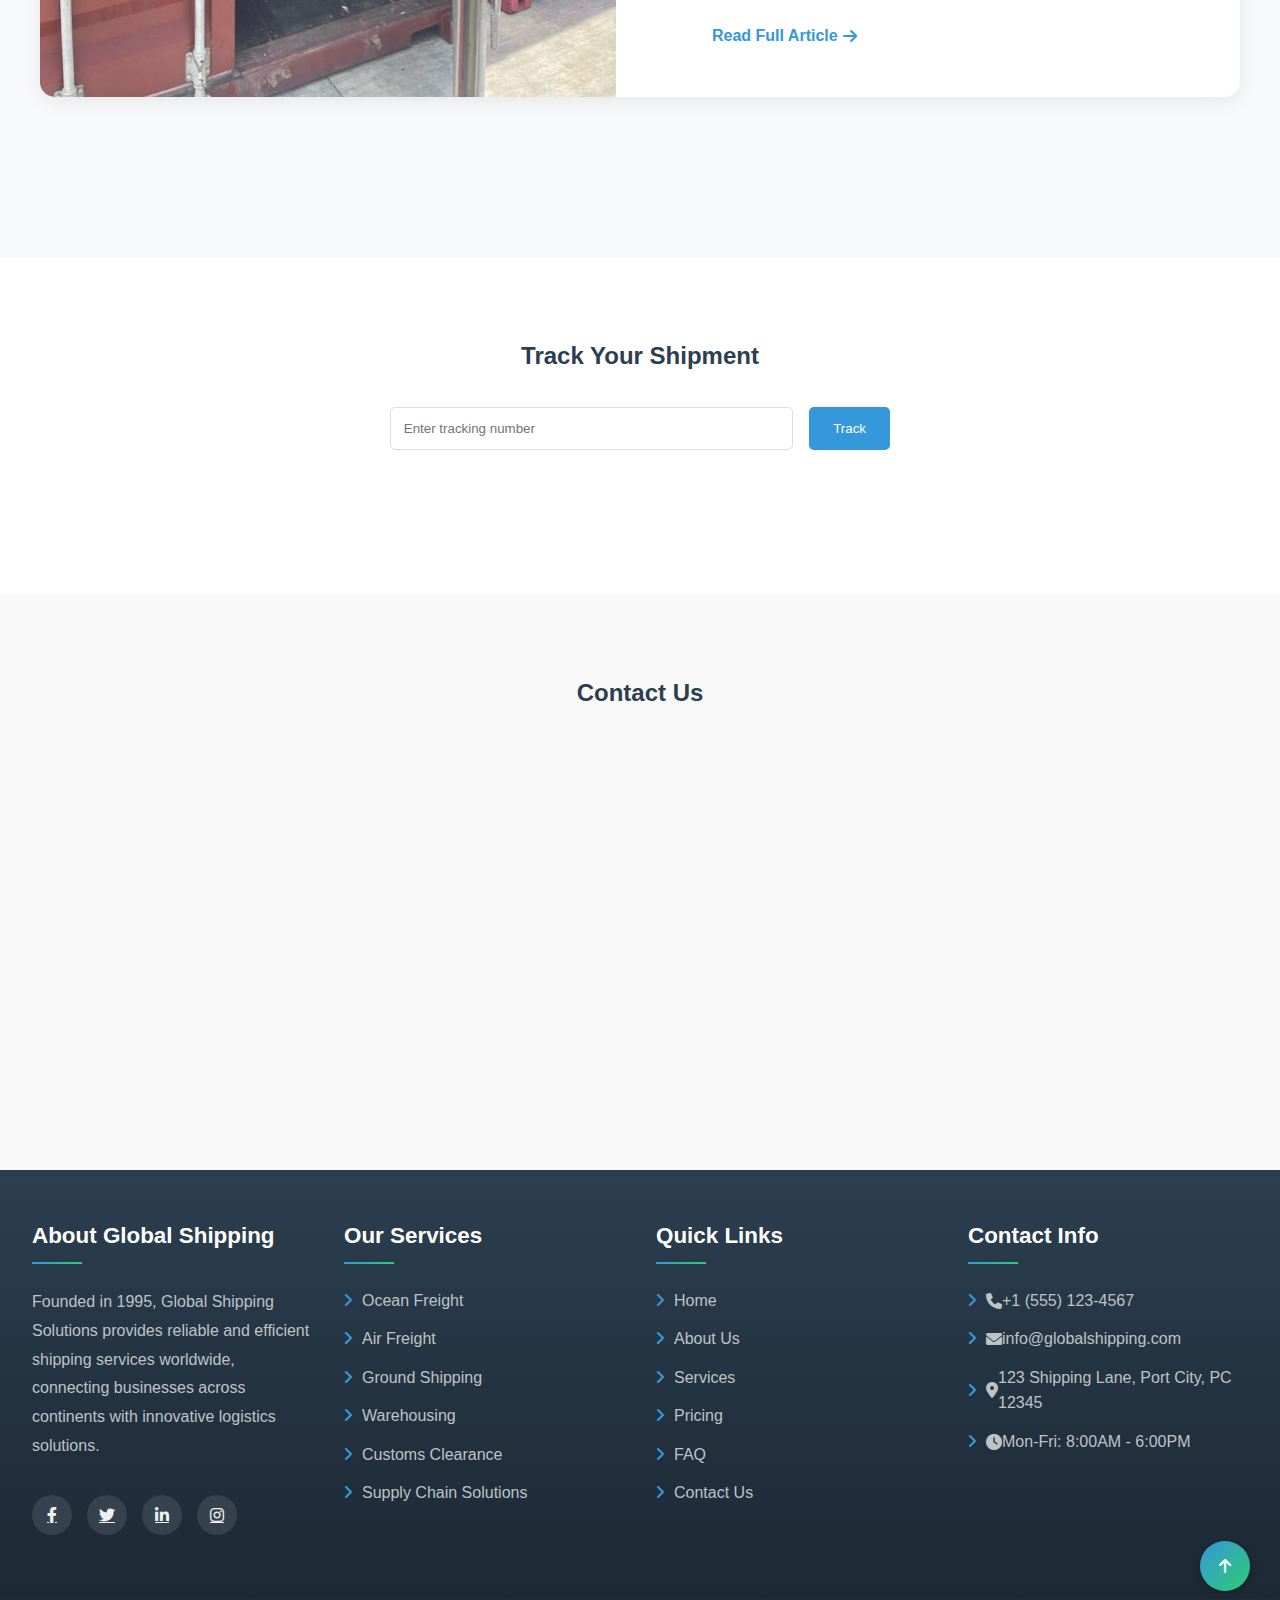
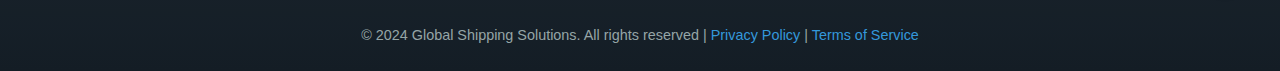
==== commit 5491883e: "Update website with responsive designs and improved UI" ====
--- a/index.html
+++ b/index.html
@@ -3,156 +3,11 @@
 <head>
     <meta charset="UTF-8">
     <meta name="viewport" content="width=device-width, initial-scale=1.0">
-    <title>Global Shipping Solutions</title>
+    <title>Global Shipping - Home</title>
     <link rel="stylesheet" href="styles.css">
     <link rel="stylesheet" href="https://cdnjs.cloudflare.com/ajax/libs/font-awesome/6.0.0/css/all.min.css">
+    <script src="header.js" defer></script>
     <style>
-        /* Enhanced header styles */
-        header {
-            background-color: rgba(30, 39, 46, 0.95);
-            backdrop-filter: blur(10px);
-            box-shadow: 0 4px 20px rgba(0, 0, 0, 0.15);
-            position: fixed;
-            width: 100%;
-            z-index: 1000;
-            transition: all 0.3s ease;
-            padding: 0.2rem 0;
-            border-bottom: 1px solid rgba(255, 255, 255, 0.1);
-        }
-
-        header.scrolled {
-            padding: 0;
-            background-color: rgba(20, 27, 32, 0.98);
-        }
-
-        /* Resize all images responsively */
-        img {
-            max-width: 300px;
-            width: 100%;
-            height: auto;
-            display: block;
-            margin: 1rem auto;
-        }
-
-        nav {
-            display: flex;
-            align-items: center;
-            justify-content: space-between;
-            max-width: 1400px;
-            margin: 0 auto;
-            padding: 0.8rem 2rem;
-        }
-
-        .logo {
-            display: flex;
-            align-items: center;
-        }
-
-        .logo-icon {
-            margin-right: 10px;
-            font-size: 2rem;
-            background: linear-gradient(135deg, #3498db, #2ecc71);
-            -webkit-background-clip: text;
-            background-clip: text;
-            -webkit-text-fill-color: transparent;
-        }
-
-        .logo h1 {
-            font-size: 1.8rem;
-            background: linear-gradient(135deg, #3498db, #2ecc71);
-            -webkit-background-clip: text;
-            background-clip: text;
-            -webkit-text-fill-color: transparent;
-            font-weight: 700;
-            margin: 0;
-            letter-spacing: 0.5px;
-        }
-
-        .nav-links {
-            display: flex;
-            gap: 0.5rem;
-            margin: 0;
-            padding: 0;
-            list-style: none;
-        }
-
-        .nav-links li a {
-            position: relative;
-            transition: all 0.3s ease;
-            padding: 0.6rem 1rem;
-            border-radius: 6px;
-            font-weight: 500;
-            color: #e6e6e6;
-            text-decoration: none;
-            letter-spacing: 0.5px;
-            display: inline-block;
-        }
-
-        .nav-links li a::after {
-            content: '';
-            position: absolute;
-            width: 0;
-            height: 2px;
-            bottom: 0;
-            left: 50%;
-            background: linear-gradient(90deg, #3498db, #2ecc71);
-            transition: all 0.3s ease;
-            border-radius: 10px;
-        }
-
-        .nav-links li a:hover {
-            color: #fff;
-            background-color: rgba(255, 255, 255, 0.1);
-            transform: translateY(-2px);
-        }
-
-        .nav-links li a:hover::after {
-            width: 70%;
-            left: 15%;
-        }
-
-        .nav-links li a.active {
-            color: #fff;
-            background-color: rgba(52, 152, 219, 0.2);
-        }
-
-        .nav-links li a.active::after {
-            width: 70%;
-            left: 15%;
-            background: linear-gradient(90deg, #3498db, #2ecc71);
-        }
-
-        .mobile-menu {
-            display: none;
-            cursor: pointer;
-            color: #fff;
-            font-size: 1.5rem;
-        }
-
-        @media (max-width: 768px) {
-            .nav-links {
-                position: fixed;
-                top: 70px;
-                left: -100%;
-                flex-direction: column;
-                width: 100%;
-                text-align: center;
-                background-color: rgba(30, 39, 46, 0.98);
-                transition: all 0.3s ease;
-                box-shadow: 0 10px 15px rgba(0, 0, 0, 0.2);
-                padding: 1rem 0;
-                z-index: 999;
-            }
-            
-            .nav-links.active {
-                left: 0;
-            }
-            
-            .mobile-menu {
-                display: block;
-            }
-        }
-
         /* Hero Section Styles */
         .hero {
             height: 100vh;
@@ -311,165 +166,6 @@
             background: linear-gradient(90deg, #2980b9, #3498db);
         }
 
-        /* Enhanced Footer Styles */
-        footer {
-            background: linear-gradient(to bottom, #2c3e50, #1a252f);
-            color: #ecf0f1;
-            padding-top: 3rem;
-            position: relative;
-        }
-
-        .footer-content {
-            display: grid;
-            grid-template-columns: repeat(auto-fit, minmax(250px, 1fr));
-            gap: 2rem;
-            max-width: 1400px;
-            margin: 0 auto;
-            padding: 0 2rem 2rem 2rem;
-        }
-
-        .footer-section {
-            display: flex;
-            flex-direction: column;
-        }
-
-        .footer-section h3 {
-            color: #fff;
-            margin-bottom: 1.5rem;
-            font-size: 1.4rem;
-            position: relative;
-            padding-bottom: 10px;
-        }
-
-        .footer-section h3::after {
-            content: '';
-            position: absolute;
-            bottom: 0;
-            left: 0;
-            width: 50px;
-            height: 2px;
-            background: linear-gradient(90deg, #3498db, #2ecc71);
-        }
-
-        .footer-section p {
-            color: #bdc3c7;
-            line-height: 1.8;
-            margin-bottom: 1.5rem;
-        }
-
-        .footer-section ul {
-            list-style: none;
-            padding: 0;
-            margin: 0;
-        }
-
-        .footer-section ul li {
-            margin-bottom: 0.8rem;
-        }
-
-        .footer-section ul li a {
-            color: #bdc3c7;
-            text-decoration: none;
-            transition: all 0.3s ease;
-            display: flex;
-            align-items: center;
-        }
-
-        .footer-section ul li a::before {
-            content: "\f105";
-            font-family: "Font Awesome 6 Free";
-            font-weight: 900;
-            margin-right: 10px;
-            color: #3498db;
-            transition: all 0.3s ease;
-        }
-
-        .footer-section ul li a:hover {
-            color: #fff;
-            transform: translateX(5px);
-        }
-
-        .footer-section ul li a:hover::before {
-            color: #2ecc71;
-        }
-
-        .social-links {
-            display: flex;
-            gap: 15px;
-            margin-top: 10px;
-        }
-
-        .social-links a {
-            display: flex;
-            align-items: center;
-            justify-content: center;
-            width: 40px;
-            height: 40px;
-            border-radius: 50%;
-            background-color: rgba(255, 255, 255, 0.1);
-            color: #ecf0f1;
-            transition: all 0.3s ease;
-        }
-
-        .social-links a:hover {
-            transform: translateY(-5px);
-            background-color: #3498db;
-            color: #fff;
-        }
-
-        .social-links a.facebook:hover {
-            background-color: #3b5998;
-        }
-
-        .social-links a.twitter:hover {
-            background-color: #1da1f2;
-        }
-
-        .social-links a.linkedin:hover {
-            background-color: #0077b5;
-        }
-
-        .social-links a.instagram:hover {
-            background: linear-gradient(45deg, #f09433, #e6683c, #dc2743, #cc2366, #bc1888);
-        }
-
-        .footer-bottom {
-            background-color: rgba(0, 0, 0, 0.2);
-            text-align: center;
-            padding: 1.5rem 0;
-            margin-top: 2rem;
-            border-top: 1px solid rgba(255, 255, 255, 0.05);
-            font-size: 0.9rem;
-        }
-
-        .footer-bottom p {
-            margin: 0;
-            color: #95a5a6;
-        }
-
-        .back-to-top {
-            position: absolute;
-            right: 30px;
-            bottom: 80px;
-            width: 50px;
-            height: 50px;
-            border-radius: 50%;
-            background: linear-gradient(135deg, #3498db, #2ecc71);
-            display: flex;
-            align-items: center;
-            justify-content: center;
-            color: #fff;
-            cursor: pointer;
-            box-shadow: 0 2px 10px rgba(0, 0, 0, 0.2);
-            transition: all 0.3s ease;
-            z-index: 99;
-        }
-
-        .back-to-top:hover {
-            transform: translateY(-5px);
-            box-shadow: 0 5px 15px rgba(0, 0, 0, 0.3);
-        }
-
         @keyframes fadeInDown {
             from {
                 opacity: 0;
@@ -491,42 +187,9 @@
                 transform: translateY(0);
             }
         }
-
-        @media (max-width: 768px) {
-            .footer-content {
-                grid-template-columns: repeat(auto-fit, minmax(200px, 1fr));
-                gap: 1.5rem;
-            }
-            
-            .back-to-top {
-                right: 15px;
-                bottom: 70px;
-            }
-        }
     </style>
 </head>
 <body>
-    <header id="main-header">
-        <nav>
-            <div class="logo">
-                <i class="fas fa-globe-americas logo-icon"></i>
-                <h1>Global Shipping</h1>
-            </div>
-            <ul class="nav-links">
-                <li><a href="index.html" class="active">Home</a></li>
-                <li><a href="about.html">About</a></li>
-                <li><a href="services.html">Services</a></li>
-                <li><a href="pricing.html">Pricing</a></li>
-                
-                <li><a href="faq.html">FAQ</a></li>
-                <li><a href="contact.html">Contact</a></li>
-            </ul>
-            <div class="mobile-menu">
-                <i class="fas fa-bars"></i>
-            </div>
-        </nav>
-    </header>
-
     <main>
         <section id="home" class="hero">
             <div class="slider">
@@ -738,75 +401,5 @@
     </footer>
 
     <script src="script.js"></script>
-    <script>
-        // Image Slider Functionality
-        let currentSlide = 0;
-        const slides = document.querySelectorAll('.slide');
-        const dots = document.querySelectorAll('.slider-dot');
-        const totalSlides = slides.length;
-        
-        // Auto-slide functionality
-        let slideInterval = setInterval(nextSlide, 5000);
-        
-        function showSlide(index) {
-            // Reset interval when manually changing slides
-            clearInterval(slideInterval);
-            slideInterval = setInterval(nextSlide, 5000);
-            
-            // Update slides
-            slides.forEach(slide => slide.classList.remove('active'));
-            dots.forEach(dot => dot.classList.remove('active'));
-            
-            currentSlide = (index + totalSlides) % totalSlides;
-            
-            slides[currentSlide].classList.add('active');
-            dots[currentSlide].classList.add('active');
-        }
-        
-        function nextSlide() {
-            showSlide(currentSlide + 1);
-        }
-        
-        function prevSlide() {
-            showSlide(currentSlide - 1);
-        }
-        
-        // Add click events to dots
-        dots.forEach((dot, index) => {
-            dot.addEventListener('click', () => {
-                showSlide(index);
-            });
-        });
-        
-        // Add click events to arrows
-        document.querySelector('.next-slide').addEventListener('click', nextSlide);
-        document.querySelector('.prev-slide').addEventListener('click', prevSlide);
-        
-        // Initialize first slide
-        showSlide(0);
-
-        // Header scroll effect
-        window.addEventListener('scroll', function() {
-            const header = document.getElementById('main-header');
-            if (window.scrollY > 50) {
-                header.classList.add('scrolled');
-            } else {
-                header.classList.remove('scrolled');
-            }
-        });
-
-        // Mobile menu toggle
-        document.querySelector('.mobile-menu').addEventListener('click', function() {
-            document.querySelector('.nav-links').classList.toggle('active');
-        });
-
-        // Back to top functionality
-        document.getElementById('back-to-top').addEventListener('click', function() {
-            window.scrollTo({
-                top: 0,
-                behavior: 'smooth'
-            });
-        });
-    </script>
 </body>
-</html> +</html>--- a/styles.css
+++ b/styles.css
@@ -29,27 +29,43 @@
     background-color: rgba(20, 27, 32, 0.98);
 }
 
+/* Container for consistent layout */
+.container {
+    width: 100%;
+    max-width: 1400px;
+    margin: 0 auto;
+    padding: 0;
+}
+
 nav {
     display: flex;
     align-items: center;
     justify-content: space-between;
-    max-width: 1400px;
-    margin: 0 auto;
-    padding: 0.8rem 2rem;
+    padding: 1rem 2rem;
+    position: relative;
 }
 
 .logo {
     display: flex;
     align-items: center;
+    text-decoration: none;
+    margin-right: auto;
+    padding: 0.5rem 0;
+    gap: 12px;
 }
 
 .logo-icon {
-    margin-right: 10px;
-    font-size: 2rem;
+    margin-right: 0;
+    font-size: 2.2rem;
     background: linear-gradient(135deg, #3498db, #2ecc71);
     -webkit-background-clip: text;
     background-clip: text;
     -webkit-text-fill-color: transparent;
+    transition: transform 0.3s ease;
+}
+
+.logo:hover .logo-icon {
+    transform: translateY(-2px);
 }
 
 .logo h1 {
@@ -61,14 +77,29 @@
     font-weight: 700;
     margin: 0;
     letter-spacing: 0.5px;
+    transition: transform 0.3s ease;
+}
+
+.logo:hover h1 {
+    transform: translateY(-1px);
+}
+
+.logo h1 a {
+    text-decoration: none;
+    color: inherit;
+    background: inherit;
+    -webkit-background-clip: inherit;
+    background-clip: inherit;
+    -webkit-text-fill-color: inherit;
 }
 
 .nav-links {
     display: flex;
-    gap: 0.5rem;
+    gap: 1.5rem;
     margin: 0;
     padding: 0;
     list-style: none;
+    margin-left: auto;
 }
 
 .nav-links li a {
@@ -80,7 +111,22 @@
     color: #e6e6e6;
     text-decoration: none;
     letter-spacing: 0.5px;
-    display: inline-block;
+    display: inline-flex;
+    align-items: center;
+    gap: 8px;
+}
+
+.nav-links li:last-child a {
+    padding-right: 0;
+}
+
+.nav-links li a i {
+    font-size: 1.1em;
+    transition: transform 0.3s ease;
+}
+
+.nav-links li a:hover i {
+    transform: translateY(-2px);
 }
 
 .nav-links li a::after {
@@ -117,11 +163,34 @@
     background: linear-gradient(90deg, #3498db, #2ecc71);
 }
 
+/* Mobile Menu */
 .mobile-menu {
     display: none;
     cursor: pointer;
-    color: #fff;
-    font-size: 1.5rem;
+    padding: 0.5rem;
+    z-index: 1001;
+}
+
+.mobile-menu span {
+    display: block;
+    width: 25px;
+    height: 3px;
+    background: linear-gradient(135deg, #3498db, #2ecc71);
+    margin: 5px 0;
+    transition: all 0.3s ease;
+    border-radius: 3px;
+}
+
+.mobile-menu.active span:nth-child(1) {
+    transform: rotate(45deg) translate(5px, 5px);
+}
+
+.mobile-menu.active span:nth-child(2) {
+    opacity: 0;
+}
+
+.mobile-menu.active span:nth-child(3) {
+    transform: rotate(-45deg) translate(7px, -7px);
 }
 
 /* Add padding to the main content to prevent it from being hidden under fixed header */
@@ -523,51 +592,145 @@
 }
 
 /* Media Queries */
+@media (max-width: 1200px) {
+    .container {
+        padding: 0 1.5rem;
+    }
+    
+    .nav-links {
+        gap: 1rem;
+    }
+    
+    .nav-links li a {
+        padding: 0.5rem 0.8rem;
+    }
+}
+
+@media (max-width: 992px) {
+    .container {
+        padding: 0 1.2rem;
+    }
+    
+    .logo h1 {
+        font-size: 1.6rem;
+    }
+    
+    .logo-icon {
+        font-size: 2rem;
+    }
+    
+    .nav-links {
+        gap: 0.8rem;
+    }
+    
+    .nav-links li a {
+        padding: 0.4rem 0.6rem;
+        font-size: 0.95rem;
+    }
+}
+
 @media (max-width: 768px) {
+    .container {
+        padding: 0 1rem;
+    }
+    
+    .mobile-menu {
+        display: block;
+    }
+    
     .nav-links {
         position: fixed;
         top: 70px;
         left: -100%;
+        width: 100%;
+        height: calc(100vh - 70px);
+        background-color: rgba(30, 39, 46, 0.98);
+        backdrop-filter: blur(10px);
         flex-direction: column;
+        align-items: center;
+        justify-content: flex-start;
+        padding: 2rem 0;
+        margin: 0;
+        transition: all 0.3s ease;
+        overflow-y: auto;
+    }
+    
+    .nav-links.active {
+        left: 0;
+    }
+    
+    .nav-links li {
         width: 100%;
         text-align: center;
-        background-color: rgba(30, 39, 46, 0.98);
-        transition: all 0.3s ease;
-        box-shadow: 0 10px 15px rgba(0, 0, 0, 0.2);
-        padding: 1rem 0;
-        z-index: 999;
-    }
-    
-    .nav-links.active {
-        left: 0;
-    }
-    
-    .mobile-menu {
+        margin: 0.5rem 0;
+    }
+    
+    .nav-links li a {
         display: block;
-    }
-    
-    .footer-content {
-        grid-template-columns: repeat(auto-fit, minmax(200px, 1fr));
-        gap: 1.5rem;
-    }
-    
-    .back-to-top {
-        right: 15px;
-        bottom: 70px;
-    }
-
-    .hero-content h1 {
-        font-size: 2.5rem;
-    }
-
-    .tracking-form {
-        flex-direction: column;
-    }
-
-    .contact-container {
-        grid-template-columns: 1fr;
-    }
-} 
+        padding: 1rem;
+        font-size: 1.1rem;
+        width: 100%;
+        max-width: 300px;
+        margin: 0 auto;
+    }
+    
+    .nav-links li a:hover {
+        transform: translateY(-3px);
+        background-color: rgba(52, 152, 219, 0.2);
+    }
+    
+    .nav-links li a.active {
+        background-color: rgba(52, 152, 219, 0.3);
+    }
+    
+    body.menu-open {
+        overflow: hidden;
+    }
+}
+
+@media (max-width: 576px) {
+    .container {
+        padding: 0 0.8rem;
+    }
+    
+    .logo h1 {
+        font-size: 1.4rem;
+    }
+    
+    .logo-icon {
+        font-size: 1.8rem;
+    }
+    
+    .nav-links {
+        top: 60px;
+        height: calc(100vh - 60px);
+    }
+    
+    .nav-links li a {
+        padding: 0.8rem;
+        font-size: 1rem;
+    }
+}
+
+@media (max-width: 400px) {
+    .container {
+        padding: 0 0.6rem;
+    }
+    
+    .logo h1 {
+        font-size: 1.2rem;
+    }
+    
+    .logo-icon {
+        font-size: 1.6rem;
+        margin-right: 8px;
+    }
+    
+    .nav-links li a {
+        padding: 0.7rem;
+        font-size: 0.95rem;
+    }
+}
 
 /* Blog Section Styles */
 .blog-section {
@@ -768,6 +931,95 @@
 }
 
 @media (max-width: 768px) {
+    .mobile-menu {
+        display: block;
+    }
+    
+    .container {
+        display: flex;
+        align-items: center;
+        justify-content: space-between;
+        position: relative;
+        width: 100%;
+    }
+    
+    nav {
+        position: static;
+    }
+    
+    .nav-links {
+        position: absolute;
+        top: 100%;
+        left: 0;
+        flex-direction: column;
+        width: 100%;
+        height: auto;
+        text-align: left;
+        background-color: rgba(30, 39, 46, 0.98);
+        box-shadow: 0 10px 15px rgba(0, 0, 0, 0.2);
+        padding: 0;
+        transition: all 0.3s ease;
+        z-index: 1000;
+        opacity: 0;
+        visibility: hidden;
+        transform: translateY(-10px);
+        margin-left: 0;
+    }
+    
+    .nav-links.active {
+        left: 0;
+        opacity: 1;
+        visibility: visible;
+        transform: translateY(0);
+    }
+    
+    .nav-links li {
+        margin: 0;
+        border-bottom: 1px solid rgba(255, 255, 255, 0.05);
+    }
+    
+    .nav-links li a {
+        display: block;
+        padding: 1rem 2rem;
+        width: 100%;
+        font-weight: 500;
+    }
+    
+    .nav-links li a:hover {
+        background-color: rgba(255, 255, 255, 0.1);
+    }
+    
+    .nav-links li a.active {
+        background-color: rgba(52, 152, 219, 0.2);
+    }
+    
+    /* Prevent scrolling when mobile menu is open */
+    body.menu-open {
+        overflow: hidden;
+    }
+    
+    .footer-content {
+        grid-template-columns: repeat(auto-fit, minmax(200px, 1fr));
+        gap: 1.5rem;
+    }
+    
+    .back-to-top {
+        right: 15px;
+        bottom: 70px;
+    }
+
+    .hero-content h1 {
+        font-size: 2.5rem;
+    }
+
+    .tracking-form {
+        flex-direction: column;
+    }
+
+    .contact-container {
+        grid-template-columns: 1fr;
+    }
+
     .blog-grid {
         grid-template-columns: 1fr;
     }
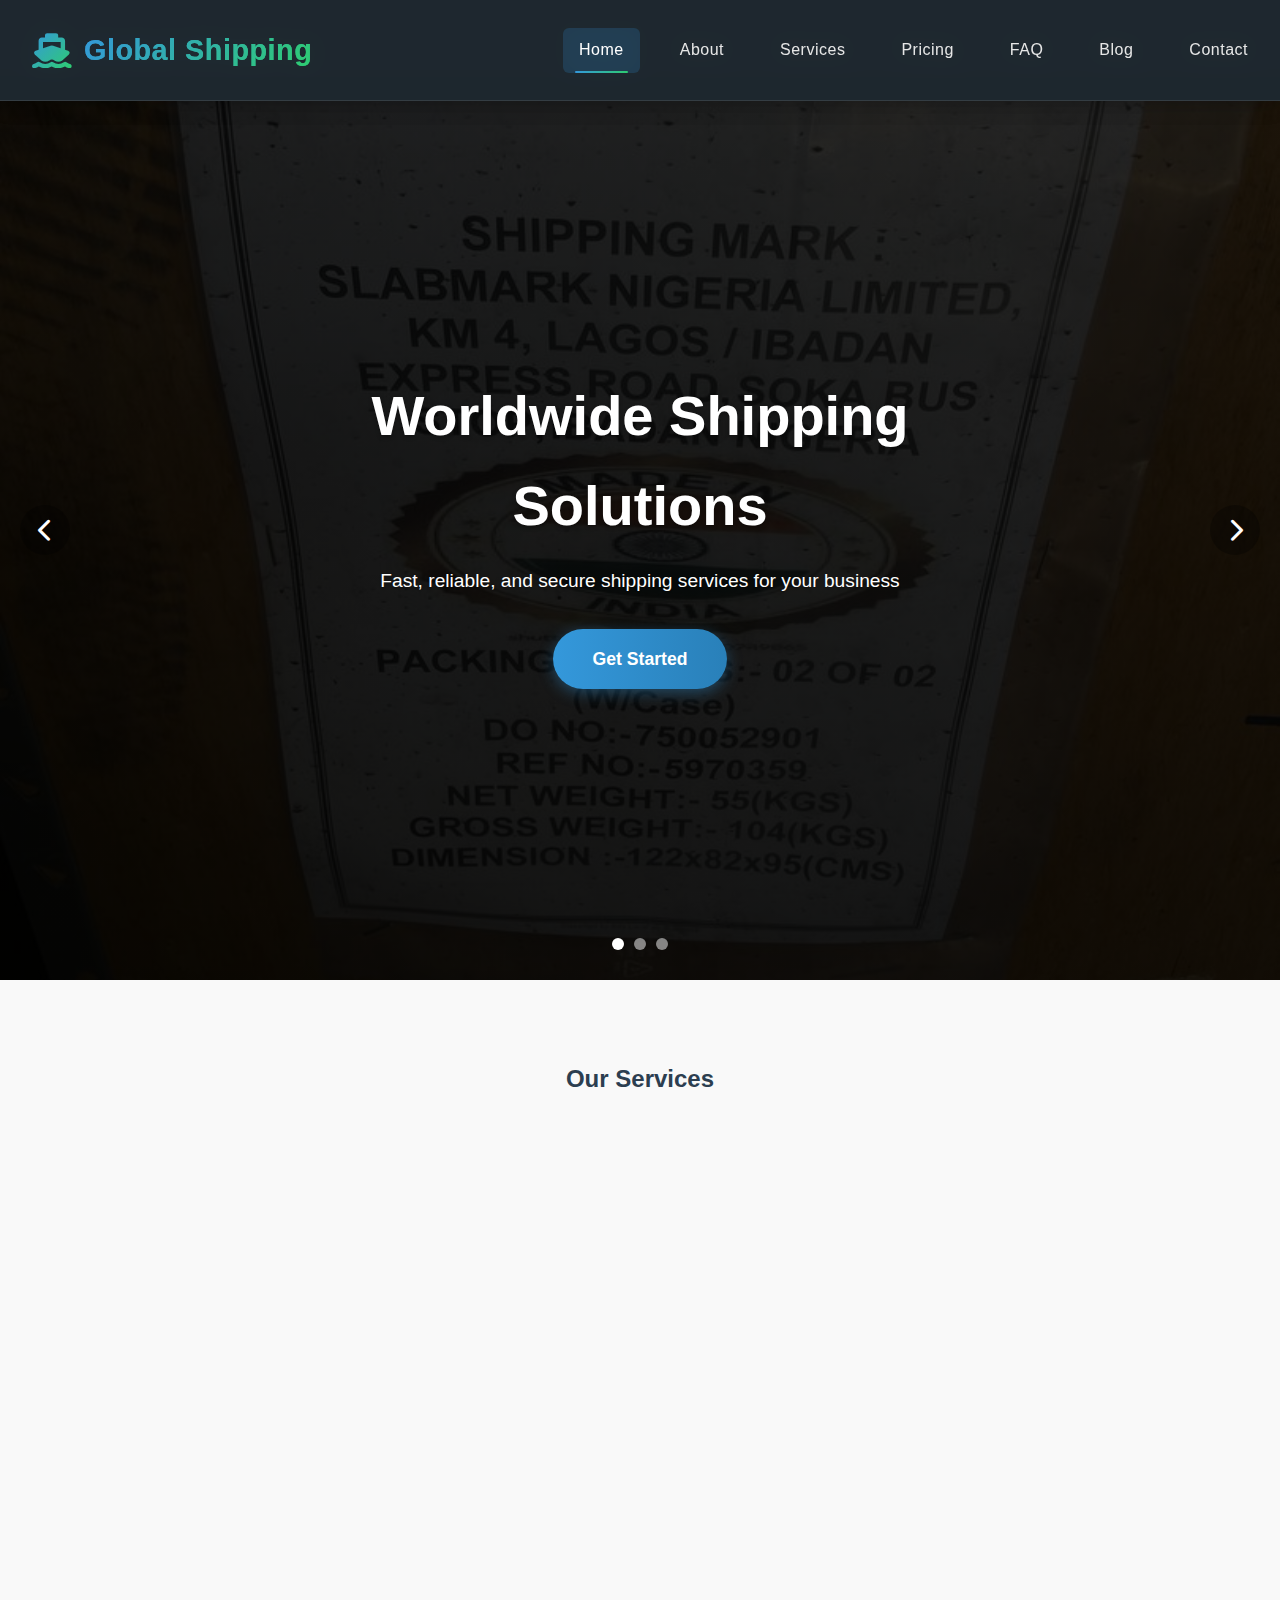
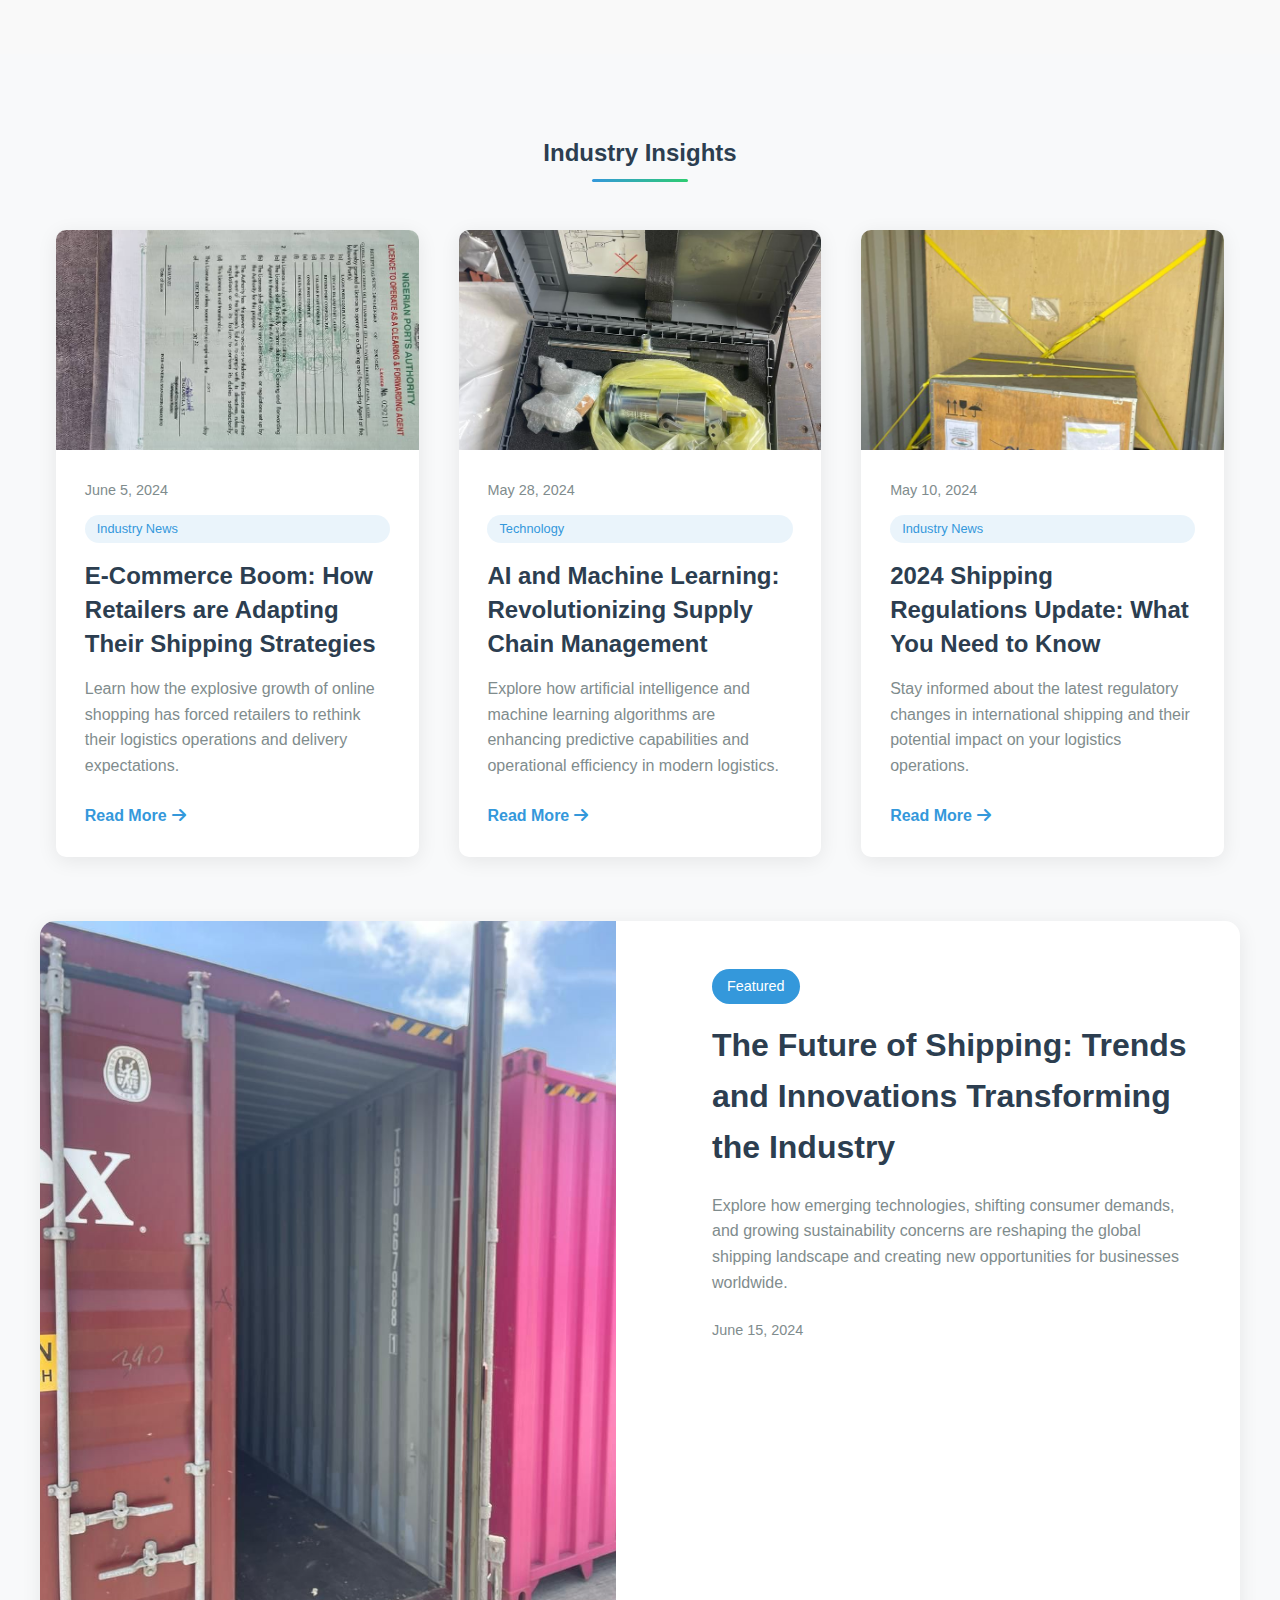
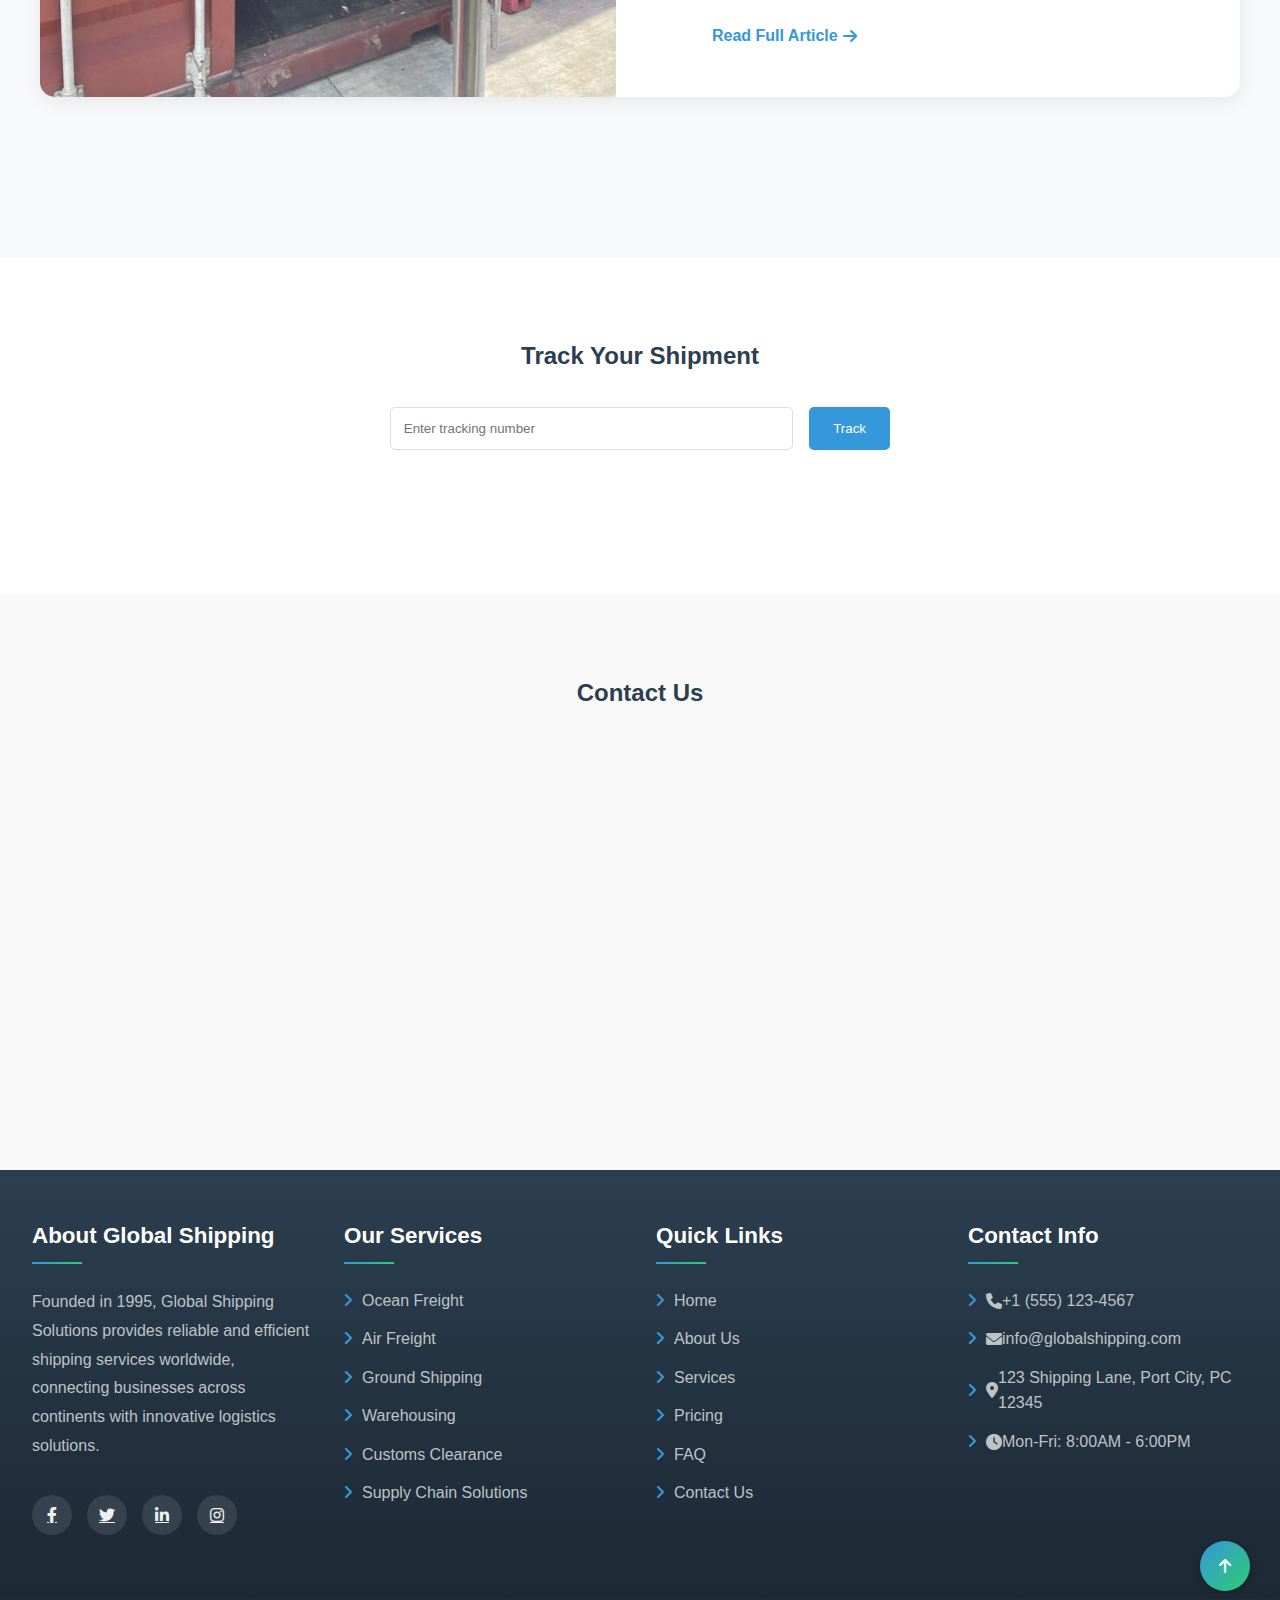
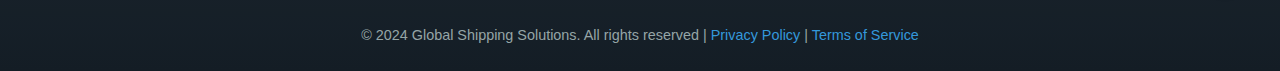
==== commit 2a17d832: "Fix Vercel deployment issues" ====
--- a/index.html
+++ b/index.html
@@ -190,6 +190,32 @@
     </style>
 </head>
 <body>
+    <!-- Header -->
+    <header>
+        <div class="container">
+            <nav>
+                <div class="logo">
+                    <i class="fas fa-ship logo-icon"></i>
+                    <h1><a href="index.html">Global Shipping</a></h1>
+                </div>
+                <ul class="nav-links">
+                    <li><a href="index.html" class="active">Home</a></li>
+                    <li><a href="about.html">About</a></li>
+                    <li><a href="services.html">Services</a></li>
+                    <li><a href="pricing.html">Pricing</a></li>
+                    <li><a href="faq.html">FAQ</a></li>
+                    <li><a href="blog.html">Blog</a></li>
+                    <li><a href="contact.html">Contact</a></li>
+                </ul>
+                <div class="mobile-menu">
+                    <span></span>
+                    <span></span>
+                    <span></span>
+                </div>
+            </nav>
+        </div>
+    </header>
+
     <main>
         <section id="home" class="hero">
             <div class="slider">
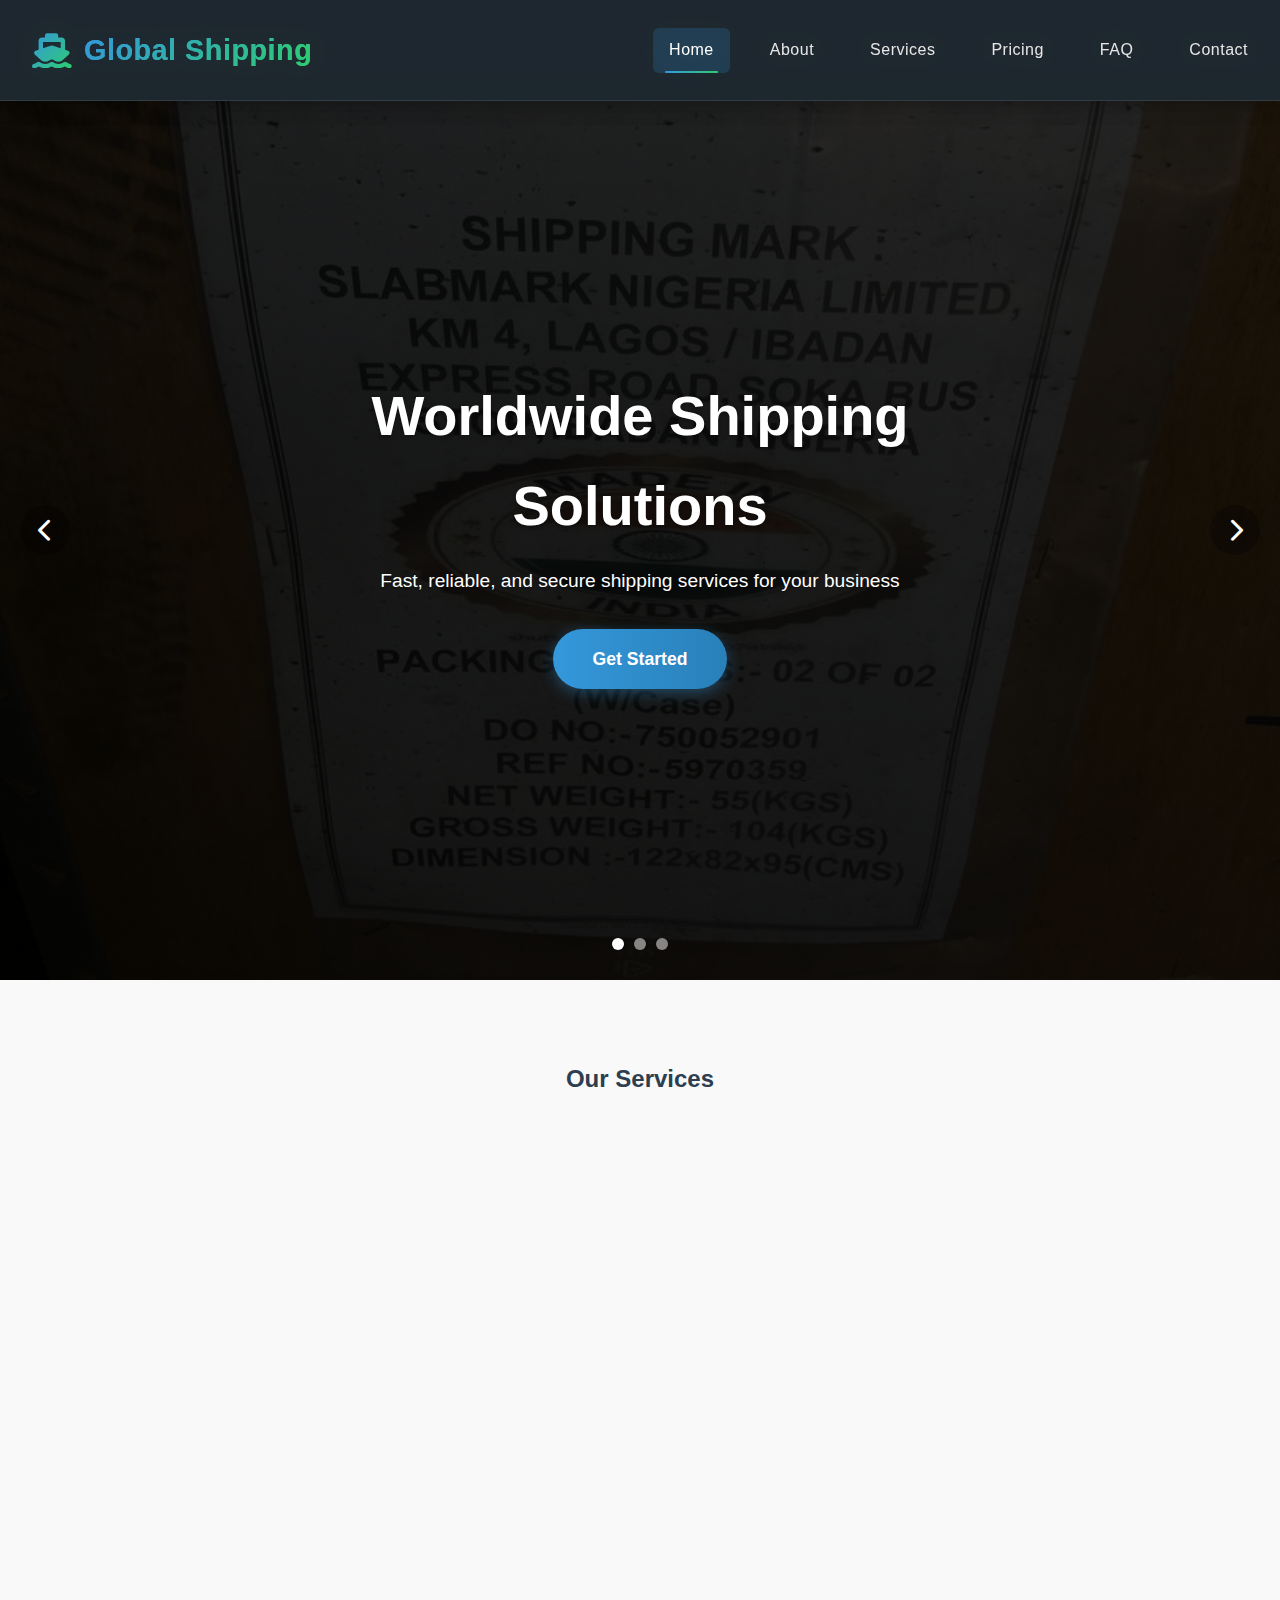
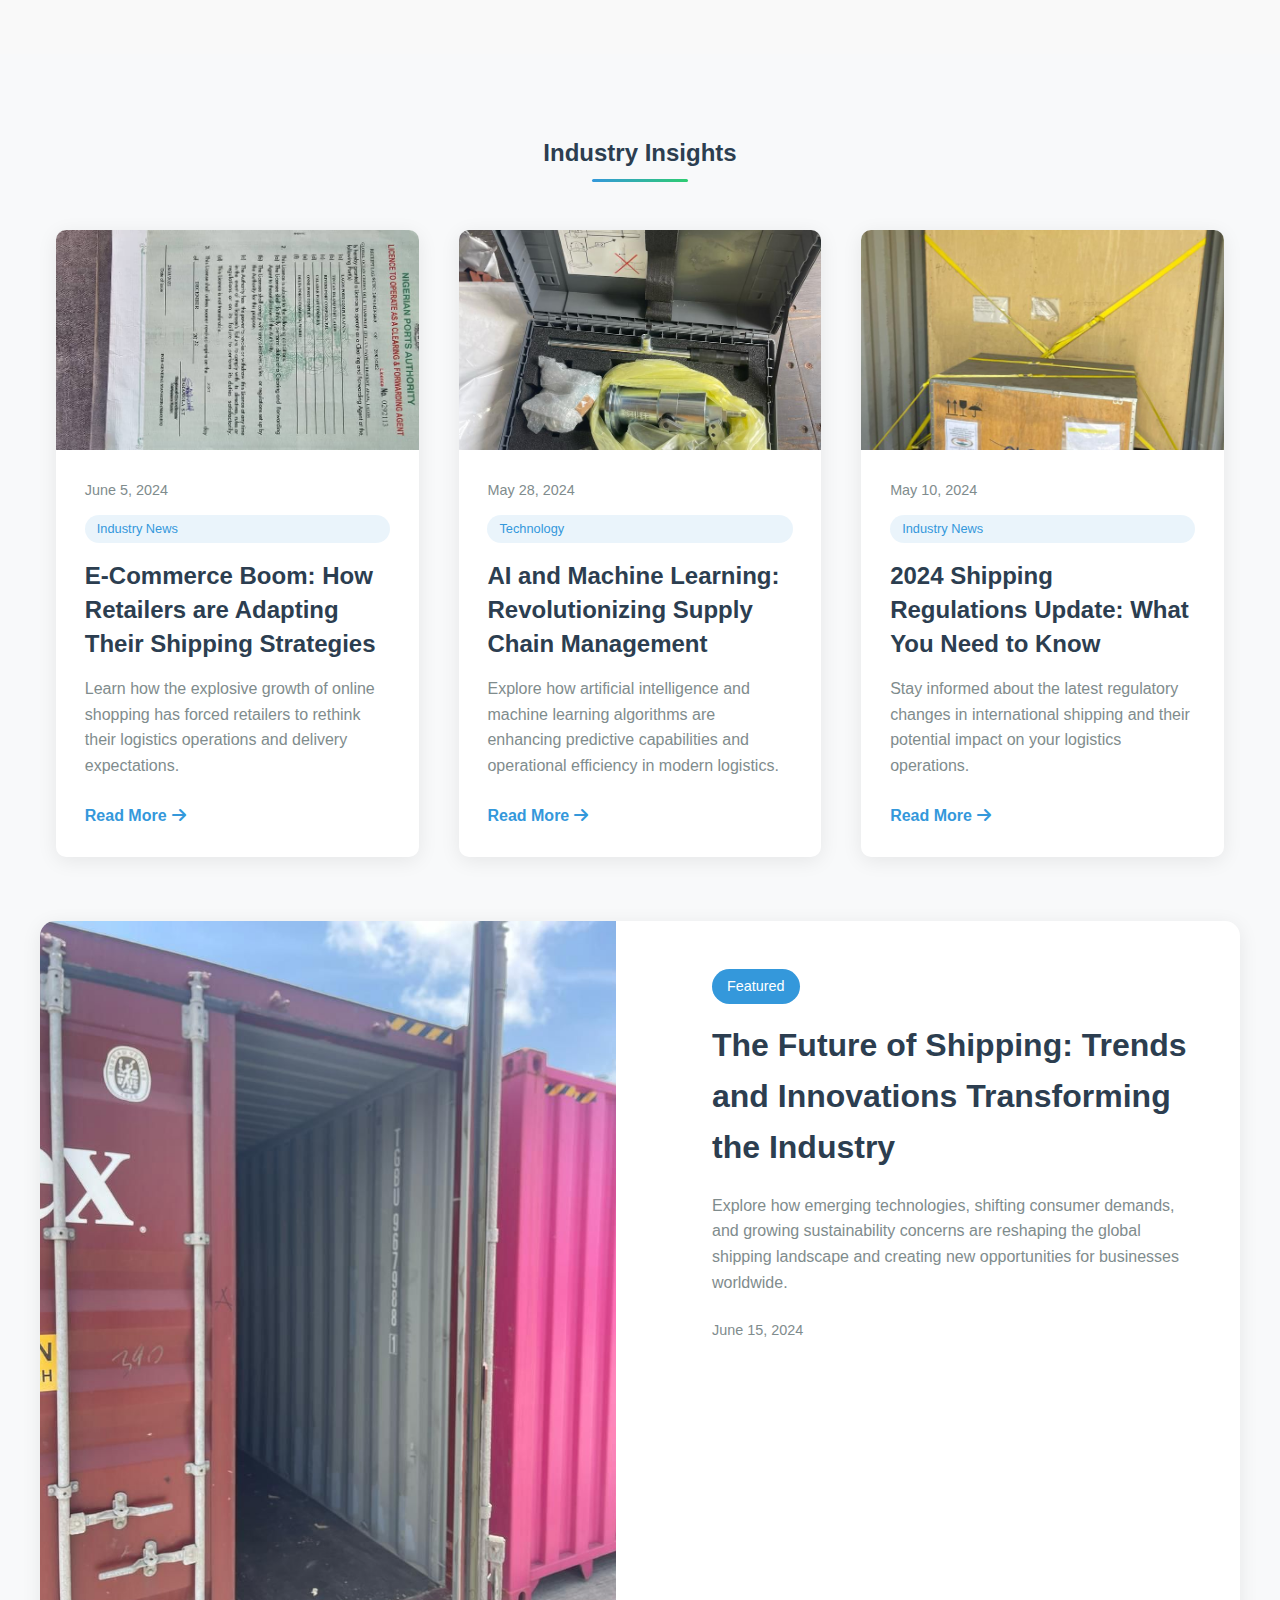
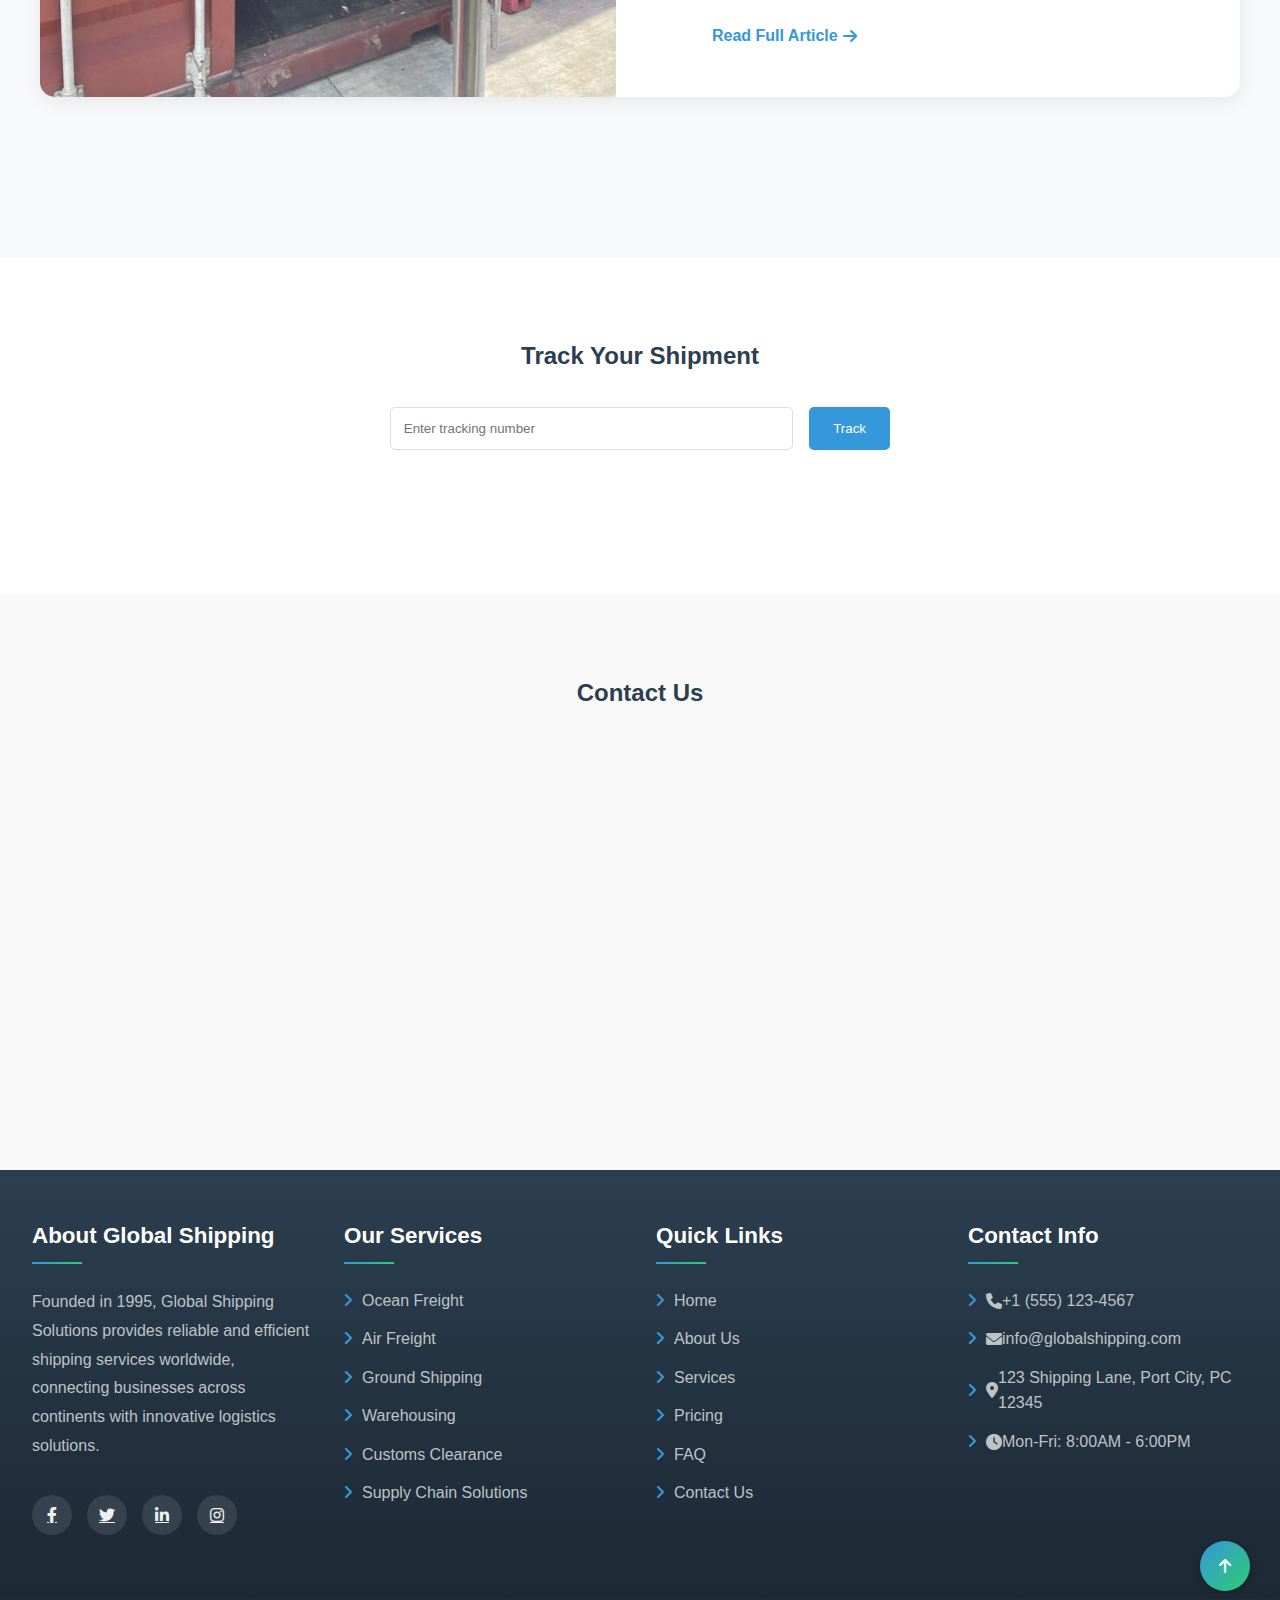
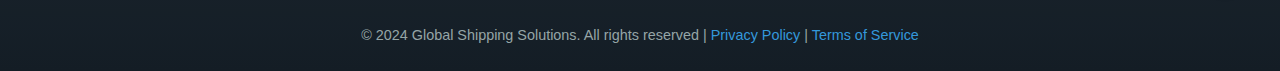
==== commit d745d15f: "Remove blog.html and all references to it" ====
--- a/index.html
+++ b/index.html
@@ -204,7 +204,6 @@
                     <li><a href="services.html">Services</a></li>
                     <li><a href="pricing.html">Pricing</a></li>
                     <li><a href="faq.html">FAQ</a></li>
-                    <li><a href="blog.html">Blog</a></li>
                     <li><a href="contact.html">Contact</a></li>
                 </ul>
                 <div class="mobile-menu">
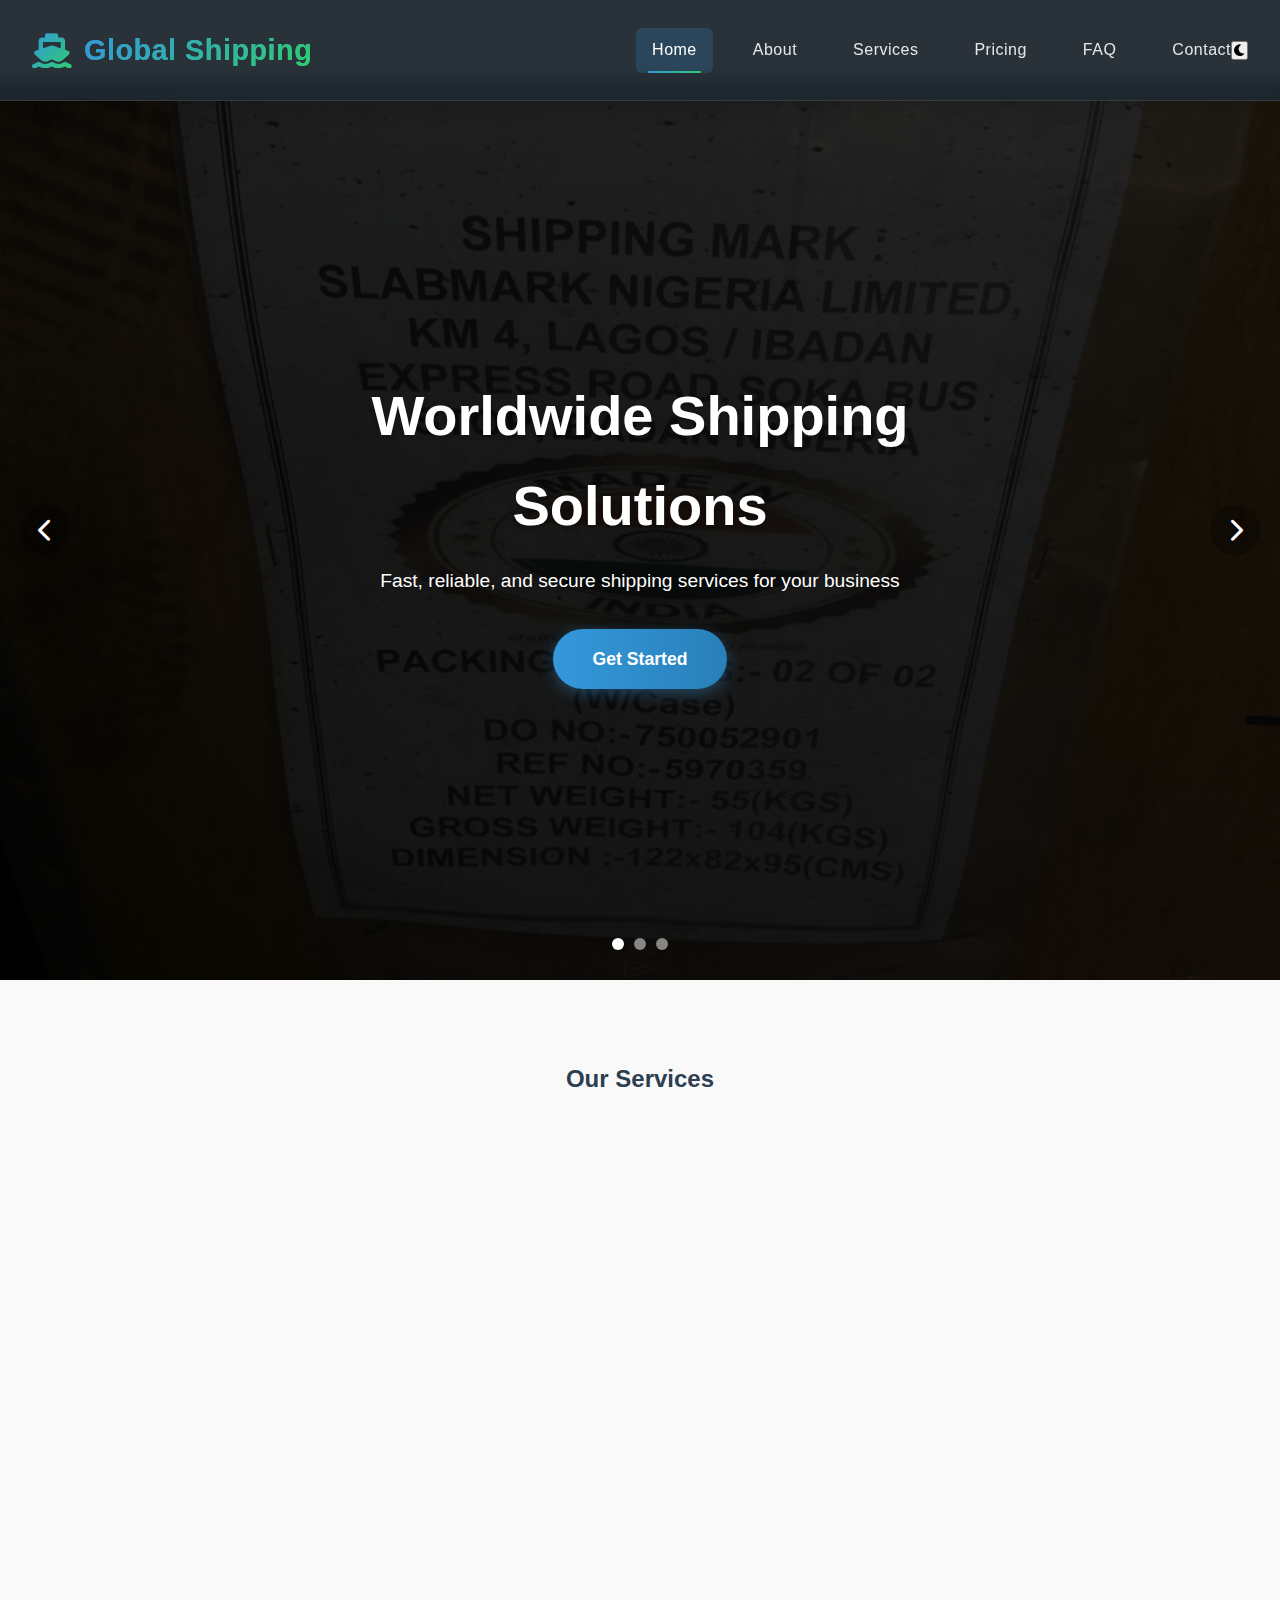
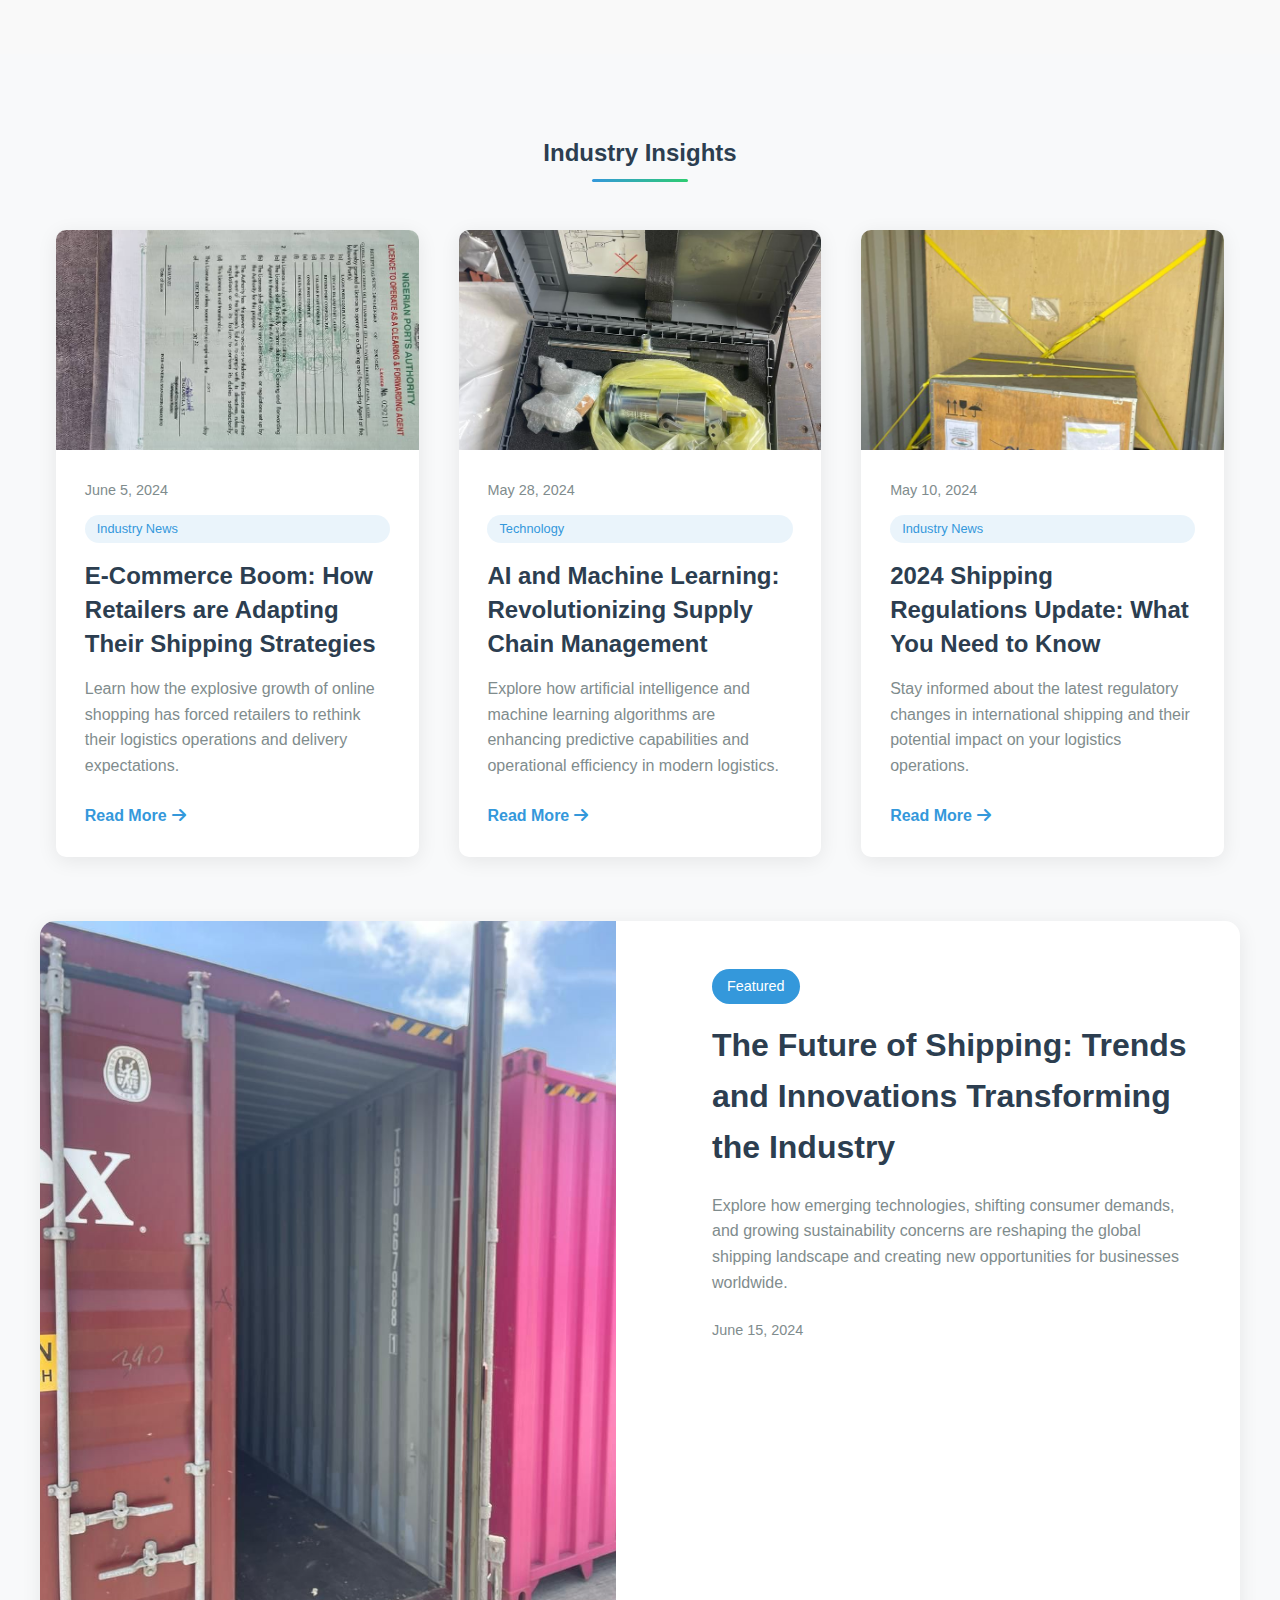
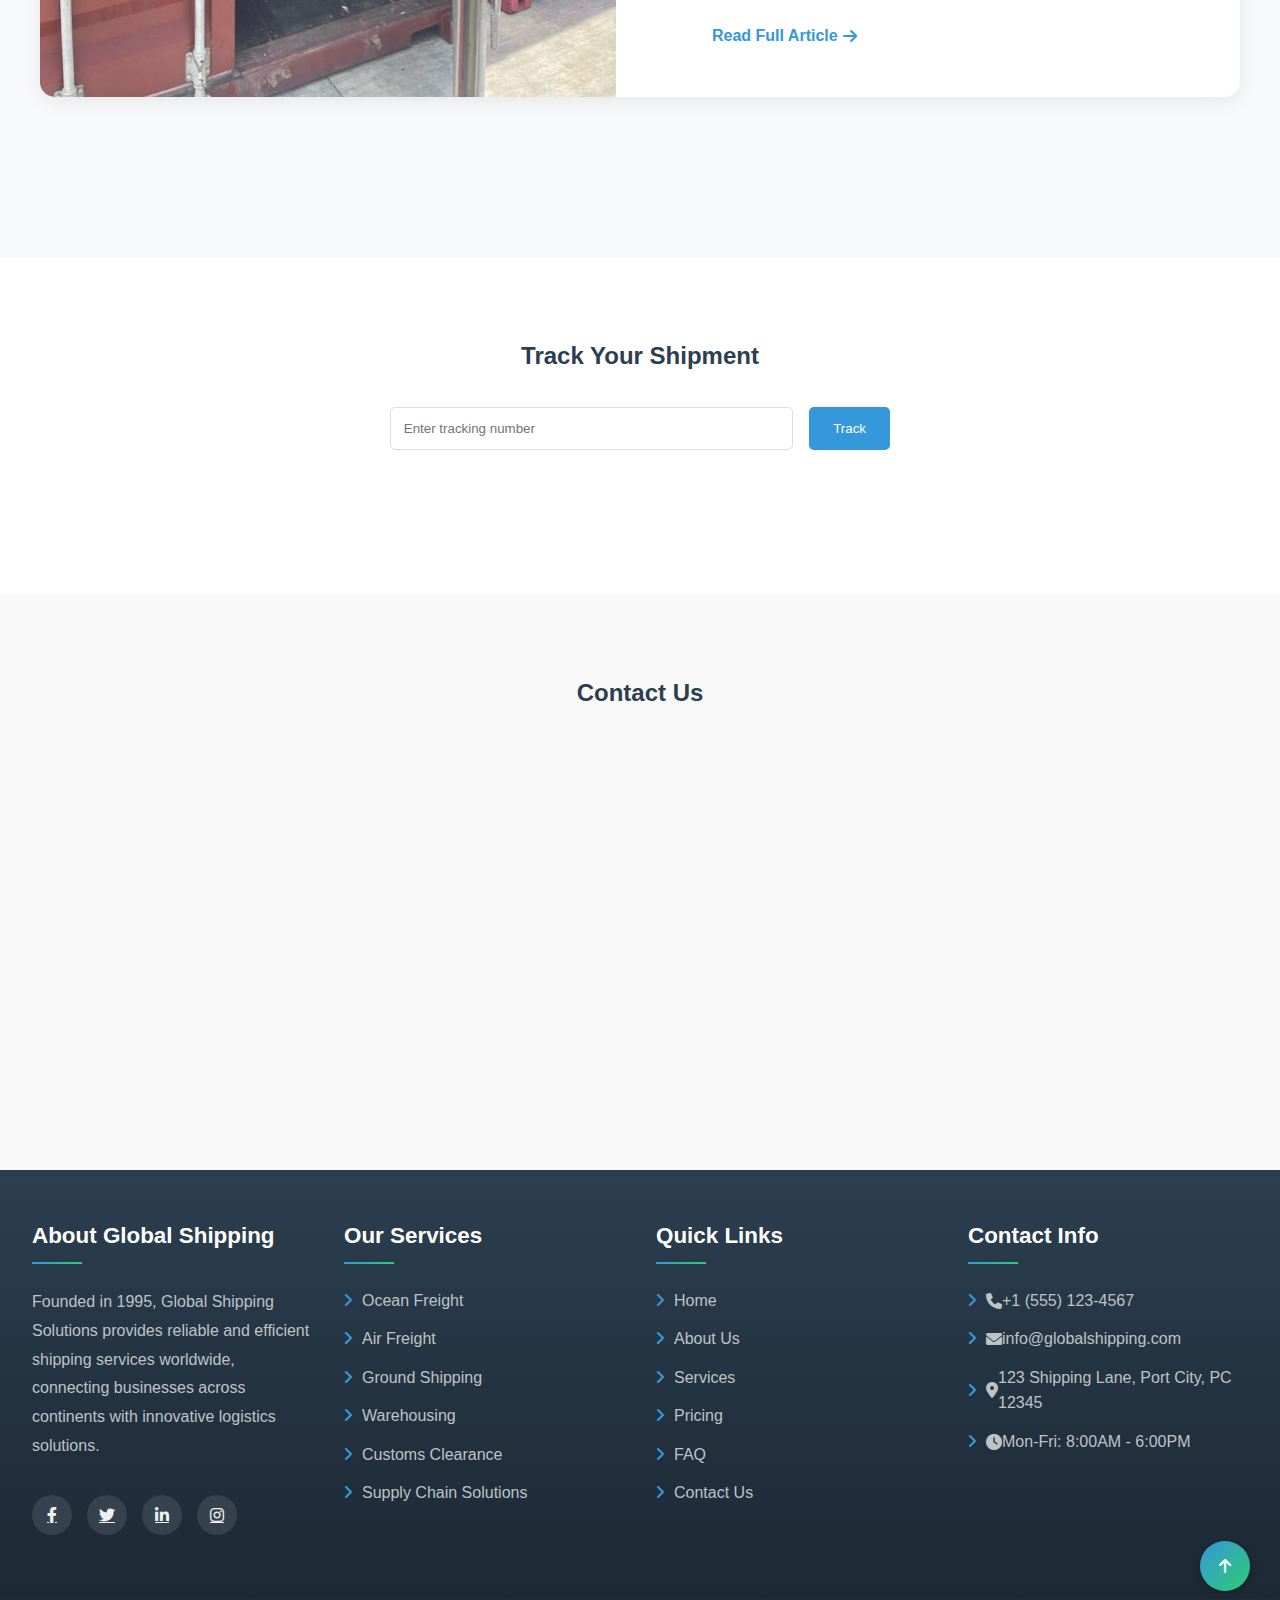
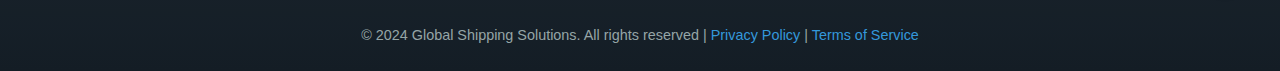
==== commit 7fbb9cfd: "Standardize header structure across all pages to match FAQ page" ====
--- a/index.html
+++ b/index.html
@@ -8,6 +8,24 @@
     <link rel="stylesheet" href="https://cdnjs.cloudflare.com/ajax/libs/font-awesome/6.0.0/css/all.min.css">
     <script src="header.js" defer></script>
     <style>
+        /* Enhanced header styles */
+        header {
+            background-color: rgba(30, 39, 46, 0.95);
+            backdrop-filter: blur(10px);
+            box-shadow: 0 4px 20px rgba(0, 0, 0, 0.15);
+            position: fixed;
+            width: 100%;
+            z-index: 1000;
+            transition: all 0.3s ease;
+            padding: 0.2rem 0;
+            border-bottom: 1px solid rgba(255, 255, 255, 0.1);
+        }
+
+        header.scrolled {
+            padding: 0;
+            background-color: rgba(20, 27, 32, 0.98);
+        }
+
         /* Hero Section Styles */
         .hero {
             height: 100vh;
@@ -190,31 +208,6 @@
     </style>
 </head>
 <body>
-    <!-- Header -->
-    <header>
-        <div class="container">
-            <nav>
-                <div class="logo">
-                    <i class="fas fa-ship logo-icon"></i>
-                    <h1><a href="index.html">Global Shipping</a></h1>
-                </div>
-                <ul class="nav-links">
-                    <li><a href="index.html" class="active">Home</a></li>
-                    <li><a href="about.html">About</a></li>
-                    <li><a href="services.html">Services</a></li>
-                    <li><a href="pricing.html">Pricing</a></li>
-                    <li><a href="faq.html">FAQ</a></li>
-                    <li><a href="contact.html">Contact</a></li>
-                </ul>
-                <div class="mobile-menu">
-                    <span></span>
-                    <span></span>
-                    <span></span>
-                </div>
-            </nav>
-        </div>
-    </header>
-
     <main>
         <section id="home" class="hero">
             <div class="slider">
